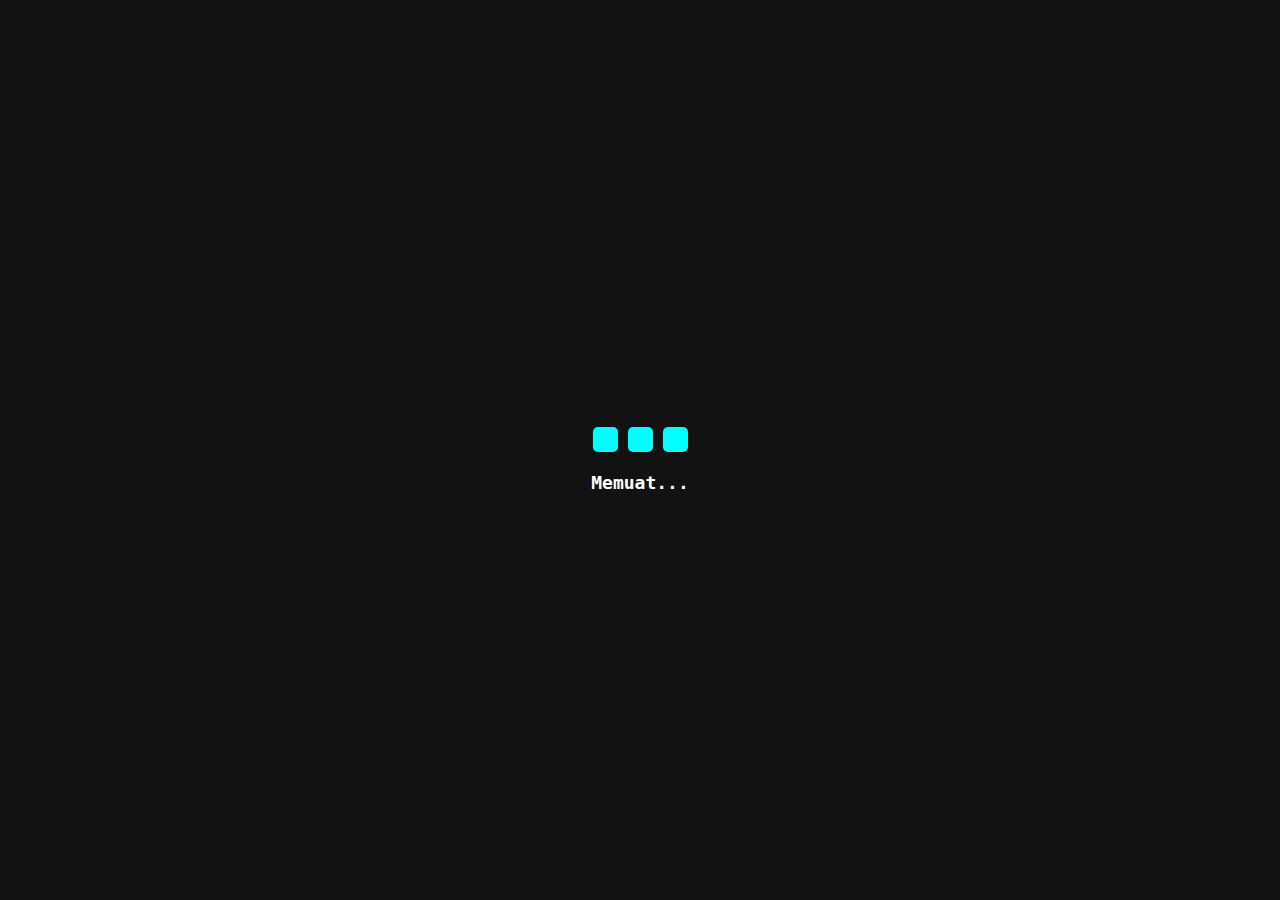
==== index.html @ a76166fc "update index.html" ====
<!DOCTYPE html>
<html lang="id">
<head>
    <meta charset="UTF-8">
    <meta name="viewport" content="width=device-width, initial-scale=1.0">
    <title>Loading...</title>
    <style>
        body {
            margin: 0;
            padding: 0;
            height: 100vh;
            display: flex;
            flex-direction: column;
            align-items: center;
            justify-content: center;
            background: #121212;
            color: #fff;
            font-family: monospace;
            text-align: center;
            overflow: hidden;
        }

        /* Loading Bar */
        .loading-bar {
            position: absolute;
            top: 0;
            width: 0;
            height: 5px;
            background: linear-gradient(90deg, #ff00ff, #00ffff, #ff0000);
            animation: loading 5s linear forwards;
        }

        @keyframes loading {
            0% { width: 0; }
            100% { width: 100%; }
        }

        /* Animasi Blok */
        .blocks {
            display: flex;
            gap: 10px; /* Lebih renggang */
            margin-top: 20px;
        }

        .block {
            width: 25px;
            height: 25px;
            background: #00ffff;
            border-radius: 5px; /* Agar lebih halus */
            animation: bounce 1s ease-in-out infinite alternate;
        }

        .block:nth-child(2) { animation-delay: 0.2s; }
        .block:nth-child(3) { animation-delay: 0.4s; }

        @keyframes bounce {
            0% { transform: translateY(0); }
            50% { transform: translateY(-15px); } /* Lebih tinggi tapi smooth */
            100% { transform: translateY(0); }
        }

        /* Teks Loading */
        .loading-text {
            margin-top: 20px;
            font-size: 18px;
            font-weight: bold;
            animation: colorChange 2s infinite;
        }

        @keyframes colorChange {
            0% { color: #ff0000; }
            33% { color: #00ff00; }
            66% { color: #0000ff; }
            100% { color: #ffffff; }
        }
    </style>
</head>
<body>

    <div class="loading-bar"></div>

    <div class="blocks">
        <div class="block"></div>
        <div class="block"></div>
        <div class="block"></div>
    </div>

    <div class="loading-text" id="loadingText">Memuat...</div>

    <script>
        const texts = [
            "Load Resource...",
            "Redirected...",
            "Mencari WiFi gratis...",
            "Ngopi dulu bentar...",
            "Lagi ngobrol sama server...",
            "Memuat... sumpah gak bohong!"
        ];

        let index = 0;
        function changeText() {
            document.getElementById("loadingText").textContent = texts[index];
            index = (index + 1) % texts.length;
        }

        // Ubah teks loading setiap 2 detik, tapi berhenti 1 detik sebelum redirect
        let interval = setInterval(changeText, 2000);
        
        // Redirect setelah 5 detik
        setTimeout(() => {
            clearInterval(interval); // Hentikan perubahan teks sebelum redirect
            window.location.href = "index2.html";
        }, 5000);
    </script>

</body>
</html>
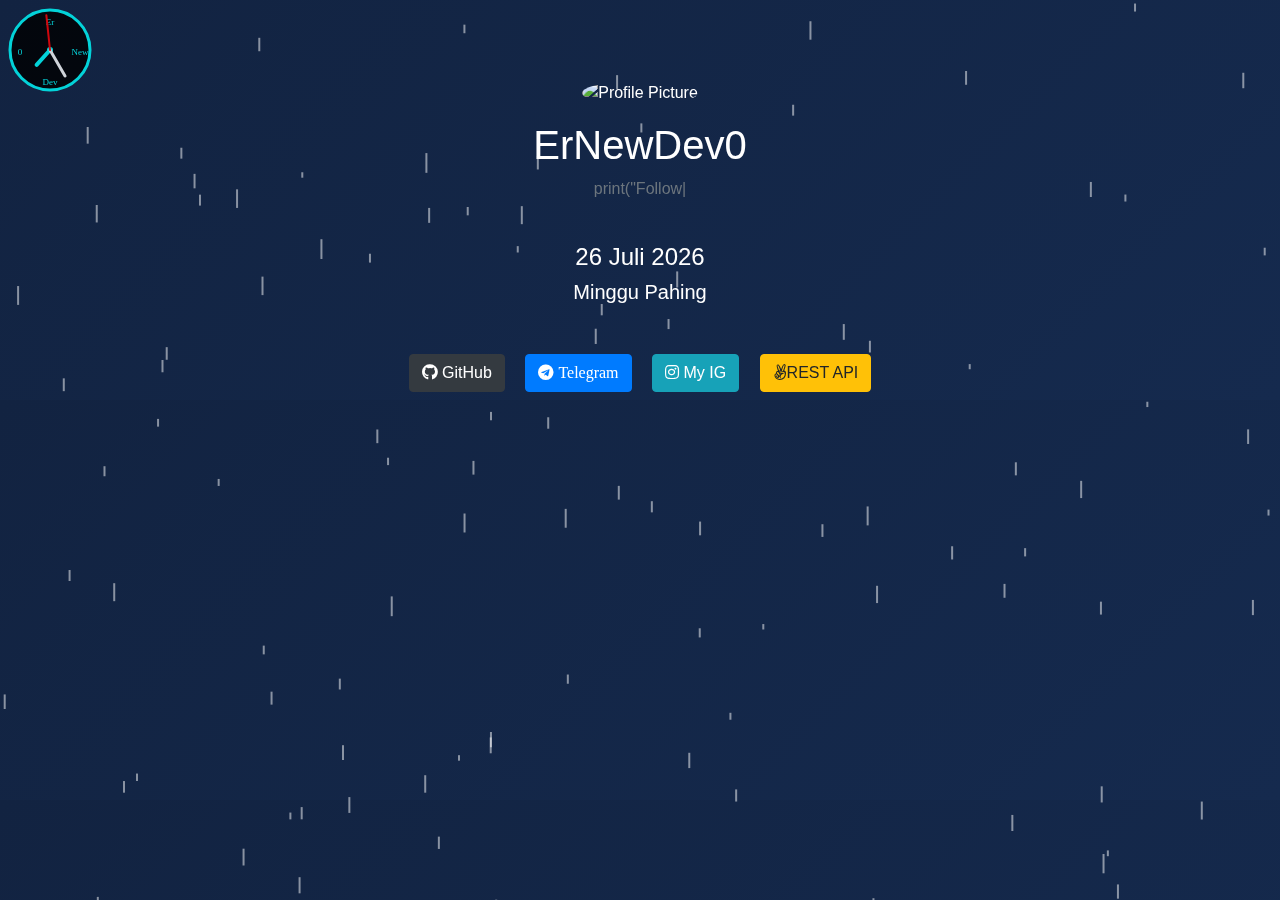
==== commit 84b227b0: "update index.html" ====
--- a/index.html
+++ b/index.html
@@ -1,117 +1,356 @@
 <!DOCTYPE html>
-<html lang="id">
+<html lang="en">
 <head>
     <meta charset="UTF-8">
+    <meta http-equiv="X-UA-Compatible" content="IE=edge">
     <meta name="viewport" content="width=device-width, initial-scale=1.0">
-    <title>Loading...</title>
-    <style>
-        body {
-            margin: 0;
-            padding: 0;
-            height: 100vh;
-            display: flex;
-            flex-direction: column;
-            align-items: center;
-            justify-content: center;
-            background: #121212;
-            color: #fff;
-            font-family: monospace;
-            text-align: center;
-            overflow: hidden;
-        }
-
-        /* Loading Bar */
-        .loading-bar {
-            position: absolute;
-            top: 0;
-            width: 0;
-            height: 5px;
-            background: linear-gradient(90deg, #ff00ff, #00ffff, #ff0000);
-            animation: loading 5s linear forwards;
-        }
-
-        @keyframes loading {
-            0% { width: 0; }
-            100% { width: 100%; }
-        }
-
-        /* Animasi Blok */
-        .blocks {
-            display: flex;
-            gap: 10px; /* Lebih renggang */
-            margin-top: 20px;
-        }
-
-        .block {
-            width: 25px;
-            height: 25px;
-            background: #00ffff;
-            border-radius: 5px; /* Agar lebih halus */
-            animation: bounce 1s ease-in-out infinite alternate;
-        }
-
-        .block:nth-child(2) { animation-delay: 0.2s; }
-        .block:nth-child(3) { animation-delay: 0.4s; }
-
-        @keyframes bounce {
-            0% { transform: translateY(0); }
-            50% { transform: translateY(-15px); } /* Lebih tinggi tapi smooth */
-            100% { transform: translateY(0); }
-        }
-
-        /* Teks Loading */
-        .loading-text {
-            margin-top: 20px;
-            font-size: 18px;
-            font-weight: bold;
-            animation: colorChange 2s infinite;
-        }
-
-        @keyframes colorChange {
-            0% { color: #ff0000; }
-            33% { color: #00ff00; }
-            66% { color: #0000ff; }
-            100% { color: #ffffff; }
-        }
-    </style>
+    <title>My Profile</title><link rel="icon" href="https://t101.pixhost.to/thumbs/504/554431201_photo_2025-01-12_00-48-03_7458824443150729324.jpg">
+<link rel="stylesheet" href="https://maxcdn.bootstrapcdn.com/bootstrap/4.0.0/css/bootstrap.min.css">
+<link rel="stylesheet" href="https://cdnjs.cloudflare.com/ajax/libs/font-awesome/5.15.2/css/all.min.css">
+<link rel="stylesheet" href="https://fonts.cdnfonts.com/css/pixel-operator">
+
+<style>
+    /* Efek fade saat load */
+    body {
+        background: linear-gradient(135deg, #122341, #152a4e);
+        color: white;
+        opacity: 0;
+        transition: opacity 1s ease-in-out;
+    }
+    body.loaded {
+        opacity: 1;
+    }
+
+    /* Container styling */
+    .container {
+        text-align: center;
+        margin-top: 80px;
+        padding: 0 15px;
+    }
+
+    /* Efek hujan */
+    canvas {
+        position: fixed;
+        top: 0;
+        left: 0;
+        width: 100%;
+        height: 100%;
+        pointer-events: none;
+    }
+
+    /* Tanggal & Weton */
+    .date-container {
+        font-family: Sans-Serif, Arial;
+        display: inline-block;
+        background: rgba(255,255,255,0);
+        padding: 10px 20px;
+        border-radius: 10px;
+        cursor: pointer;
+        transition: transform 0.3s;
+    }
+
+    .date-container.flipping {
+        transform: rotateY(180deg);
+    }
+
+    /* Jam Digital */
+    #clock-container {
+        position: fixed;
+        top: 10px;
+        right: 10px;
+        z-index: -1; /* Menempatkan di belakang elemen lain */
+    }
+
+    #clock {
+        width: 100px;
+        height: 100px;
+        opacity: 0.8; /* Agar tidak terlalu mencolok */
+    }
+
+    @media (max-width: 576px) {
+        #clock {
+            width: 100px;
+            height: 100px;
+        }
+    }
+
+    /* Tombol Sosial Media */
+    .btn {
+        margin: 8px;
+    }
+   .text-muted {
+
+ /* Warna background */
+        color: white; /* Warna teks */
+        
+        border-radius: 5px; /* Membuat sudut melengkung */
+    }
+    .lightning-flash {
+        position: fixed;
+        top: 0;
+        left: 0;
+        width: 100%;
+        height: 100vh;
+        background-color: white;
+        opacity: 0;
+        z-index: 9999;
+        transition: opacity 0.2s;
+    }
+</style>
+
 </head>
 <body>
-
-    <div class="loading-bar"></div>
-
-    <div class="blocks">
-        <div class="block"></div>
-        <div class="block"></div>
-        <div class="block"></div>
+    <canvas id="rainCanvas"></canvas><div class="container">
+    <img src="https://t101.pixhost.to/thumbs/504/554431201_photo_2025-01-12_00-48-03_7458824443150729324.jpg" class="rounded-circle" width="150" alt="Profile Picture">
+    <h1 class="mt-3">ErNewDev0</h1>
+    <p class="text-muted">print("Follow Me☺️☺️")</p>
+
+    <!-- Tanggal & Weton -->
+    <div class="date-container mt-3" onclick="flipDate()">
+        <h4 id="flip-date">01 Januari 2025</h4>
+        <h5 id="weton">Wage Pon</h5>
     </div>
 
-    <div class="loading-text" id="loadingText">Memuat...</div>
-
-    <script>
-        const texts = [
-            "Load Resource...",
-            "Redirected...",
-            "Mencari WiFi gratis...",
-            "Ngopi dulu bentar...",
-            "Lagi ngobrol sama server...",
-            "Memuat... sumpah gak bohong!"
-        ];
-
-        let index = 0;
-        function changeText() {
-            document.getElementById("loadingText").textContent = texts[index];
-            index = (index + 1) % texts.length;
-        }
-
-        // Ubah teks loading setiap 2 detik, tapi berhenti 1 detik sebelum redirect
-        let interval = setInterval(changeText, 2000);
-        
-        // Redirect setelah 5 detik
-        setTimeout(() => {
-            clearInterval(interval); // Hentikan perubahan teks sebelum redirect
-            window.location.href = "index2.html";
-        }, 5000);
-    </script>
+    <!-- Jam Digital -->
+    <div id="clock-container">
+        <canvas id="clock" width="100" height="100"></canvas>
+    </div>
+
+    <!-- Social Media Links -->
+    <div class="mt-4">
+        <a href="https://github.com/erbots" class="btn btn-dark"><i class="fab fa-github"></i> GitHub</a>
+        <a href="https://t.me/chakszzz" class="btn btn-primary"><i class="fab fa-telegram"> Telegram</i></a>
+        <a href="https://instagram.com/rikoyuan_" class="btn btn-info"><i class="fab fa-instagram"></i> My IG</a>
+        <a href="https://rest-er-api.vercel.app" class="btn btn-warning"><i class="fab fa-angellist"></i>REST API</a>
+    </div>
+</div>
+
+<script>
+    // Efek fade-in saat halaman load
+    document.addEventListener("DOMContentLoaded", function () {
+        document.body.classList.add("loaded");
+    });
+
+    // Update tanggal dan weton
+    const dateElement = document.getElementById("flip-date");
+    const wetonElement = document.getElementById("weton");
+
+    function updateDate() {
+        const date = new Date();
+        const day = date.getDate();
+        const monthNames = ["Januari", "Februari", "Maret", "April", "Mei", "Juni",
+                            "Juli", "Agustus", "September", "Oktober", "November", "Desember"];
+        const month = monthNames[date.getMonth()];
+        const year = date.getFullYear();
+
+        dateElement.innerText = `${day} ${month} ${year}`;
+
+        // Hitung weton
+        const pasaran = ["Legi", "Pahing", "Pon", "Wage", "Kliwon"];
+        const hariJawa = ["Minggu", "Senin", "Selasa", "Rabu", "Kamis", "Jumat", "Sabtu"];
+        const wetonIndex = (date.getDay() + day) % 5;
+        wetonElement.innerText = `${hariJawa[date.getDay()]} ${pasaran[wetonIndex]}`;
+    }
+
+    function flipDate() {
+        const dateBox = document.querySelector('.date-container');
+        dateBox.classList.add('flipping');
+        setTimeout(() => {
+            dateBox.classList.remove('flipping');
+        }, 400);
+    }
+
+    updateDate();
+
+    // Update jam setiap detik
+        function drawClock() {
+            const canvas = document.getElementById("clock");
+            const ctx = canvas.getContext("2d");
+            const now = new Date();
+
+            ctx.clearRect(0, 0, canvas.width, canvas.height);
+            
+            const centerX = canvas.width / 2;
+            const centerY = canvas.height / 2;
+            const radius = 40;
+
+            // 🎯 Gambar Lingkaran Jam
+            ctx.beginPath();
+            ctx.arc(centerX, centerY, radius, 0, 2 * Math.PI);
+            ctx.fillStyle = "#000";
+            ctx.fill();
+            ctx.lineWidth = 3;
+            ctx.strokeStyle = "#00FFFF";
+            ctx.stroke();
+            
+            // 🎯 Gambar Titik Tengah
+            ctx.beginPath();
+            ctx.arc(centerX, centerY, 3, 0, 2 * Math.PI);
+            ctx.fillStyle = "#00FFFF";
+            ctx.fill();
+
+            // 🎯 Ganti angka dengan teks "er new dev 0"
+            ctx.fillStyle = "#00FFFF";
+            ctx.font = "9px 'Press Start 2P'";
+            ctx.textAlign = "center";
+            ctx.fillText("Er", centerX, centerY - 25);
+            ctx.fillText("New", centerX + 30, centerY + 5);
+            ctx.fillText("Dev", centerX, centerY + 35);
+            ctx.fillText("0", centerX - 30, centerY + 5);
+
+            // 🎯 Gambar Jarum Jam
+            function drawHand(angle, length, color, lineWidth) {
+                ctx.beginPath();
+                ctx.moveTo(centerX, centerY);
+                ctx.lineTo(centerX + length * Math.cos(angle), centerY + length * Math.sin(angle));
+                ctx.strokeStyle = color;
+                ctx.lineWidth = lineWidth;
+                ctx.lineCap = "round";
+                ctx.stroke();
+            }
+
+            // 🎯 Konversi Waktu ke Sudut
+            const hours = now.getHours() % 12;
+            const minutes = now.getMinutes();
+            const seconds = now.getSeconds();
+
+            const hourAngle = ((hours + minutes / 60) * 30 - 90) * Math.PI / 180;
+            const minuteAngle = ((minutes + seconds / 60) * 6 - 90) * Math.PI / 180;
+            const secondAngle = (seconds * 6 - 90) * Math.PI / 180;
+
+            drawHand(hourAngle, 20, "#00FFFF", 4);
+            drawHand(minuteAngle, 30, "#FFFFFF", 3);
+            drawHand(secondAngle, 35, "#FF0000", 2);
+
+            requestAnimationFrame(drawClock);
+        }
+
+        drawClock(); 
+
+    // Efek hujan dengan Canvas
+    const canvas = document.getElementById("rainCanvas");
+    const ctx = canvas.getContext("2d");
+
+    canvas.width = window.innerWidth;
+    canvas.height = window.innerHeight;
+
+    let drops = [];
+
+    class Drop {
+        constructor() {
+            this.x = Math.random() * canvas.width;
+            this.y = Math.random() * canvas.height;
+            this.length = Math.random() * 15 + 5;
+            this.speed = Math.random() * 4 + 2;
+        }
+
+        fall() {
+            this.y += this.speed;
+            if (this.y > canvas.height) {
+                this.y = -this.length;
+                this.x = Math.random() * canvas.width;
+            }
+        }
+
+        draw() {
+            ctx.beginPath();
+            ctx.moveTo(this.x, this.y);
+            ctx.lineTo(this.x, this.y + this.length);
+            ctx.strokeStyle = "rgba(255, 255, 255, 0.5)";
+            ctx.lineWidth = 2;
+            ctx.stroke();
+        }
+    }
+
+    function createRain() {
+        for (let i = 0; i < 100; i++) {
+            drops.push(new Drop());
+        }
+    }
+
+    function animateRain() {
+        ctx.clearRect(0, 0, canvas.width, canvas.height);
+        for (let drop of drops) {
+            drop.fall();
+            drop.draw();
+        }
+        requestAnimationFrame(animateRain);
+    }
+
+    createRain();
+    animateRain();
+
+    window.addEventListener("resize", () => {
+        canvas.width = window.innerWidth;
+        canvas.height = window.innerHeight;
+        drops = [];
+        createRain();
+    });
+    const textElement = document.querySelector(".text-muted");
+    const text = 'print("Follow Me☺️☺️")';
+    let index = 0;
+    let cursorVisible = true;
+    
+    function typeText() {
+        if (index < text.length) {
+            textElement.innerHTML = text.slice(0, index) + '<span class="cursor">|</span>';
+            index++;
+            setTimeout(typeText, 50); // Kecepatan mengetik
+        } else {
+            blinkCursor(); // Memulai efek berkedip setelah selesai mengetik
+        }
+    }
+    
+    function blinkCursor() {
+        setInterval(() => {
+            cursorVisible = !cursorVisible;
+            textElement.innerHTML = text + (cursorVisible ? '<span class="cursor">|</span>' : '');
+        }, 500); // Efek berkedip tiap 500ms
+    }
+    
+    typeText();
+    
+    function lightningEffect() {
+        let flash = document.createElement("div");
+        flash.classList.add("lightning-flash");
+        document.body.appendChild(flash);
+    
+        // Flash pertama (kilatan cepat)
+        setTimeout(() => {
+            flash.style.opacity = 1;
+        }, Math.random() * 500); // Petir muncul secara acak
+    
+        setTimeout(() => {
+            flash.style.opacity = 0;
+        }, 100 + Math.random() * 200); // Kilatan cepat menghilang
+    
+        // Flash kedua (lebih redup)
+        setTimeout(() => {
+            flash.style.opacity = 0.7;
+        }, 300 + Math.random() * 500);
+    
+        setTimeout(() => {
+            flash.style.opacity = 0;
+            document.body.removeChild(flash); // Hapus elemen setelah efek selesai
+        }, 600 + Math.random() * 500);
+    }
+    
+    // Jalankan efek petir setiap 5-15 detik, dan kadang-kadang 2 kali cepat
+    setInterval(() => {
+        lightningEffect();
+        playThunderSound();
+    
+        // Tambahkan efek kedua dengan waktu acak yang cepat
+        if (Math.random() < 0.3) { // 30% kemungkinan untuk flash kedua yang cepat
+            setTimeout(() => {
+                lightningEffect();
+                playThunderSound();
+            }, Math.random() * 500); // Menambahkan delay cepat
+        }
+    
+    }, Math.random() * 10000 + 5000);
+    
+</script>
 
 </body>
-</html>+</html> 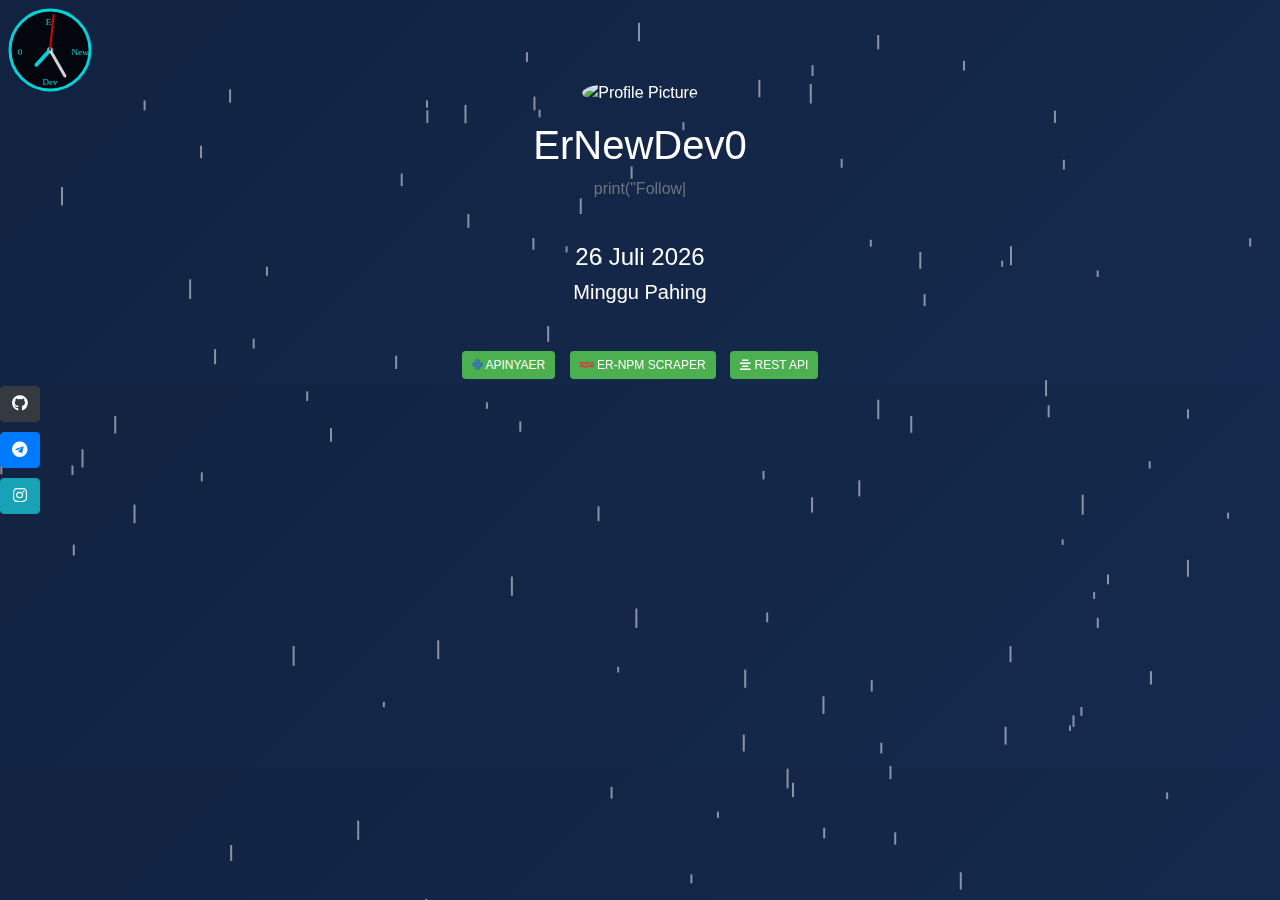
==== commit 444a0ae2: "update index.html" ====
--- a/index.html
+++ b/index.html
@@ -4,165 +4,240 @@
     <meta charset="UTF-8">
     <meta http-equiv="X-UA-Compatible" content="IE=edge">
     <meta name="viewport" content="width=device-width, initial-scale=1.0">
-    <title>My Profile</title><link rel="icon" href="https://t101.pixhost.to/thumbs/504/554431201_photo_2025-01-12_00-48-03_7458824443150729324.jpg">
-<link rel="stylesheet" href="https://maxcdn.bootstrapcdn.com/bootstrap/4.0.0/css/bootstrap.min.css">
-<link rel="stylesheet" href="https://cdnjs.cloudflare.com/ajax/libs/font-awesome/5.15.2/css/all.min.css">
-<link rel="stylesheet" href="https://fonts.cdnfonts.com/css/pixel-operator">
-
-<style>
-    /* Efek fade saat load */
-    body {
-        background: linear-gradient(135deg, #122341, #152a4e);
-        color: white;
-        opacity: 0;
-        transition: opacity 1s ease-in-out;
-    }
-    body.loaded {
-        opacity: 1;
-    }
-
-    /* Container styling */
-    .container {
-        text-align: center;
-        margin-top: 80px;
-        padding: 0 15px;
-    }
-
-    /* Efek hujan */
-    canvas {
-        position: fixed;
-        top: 0;
-        left: 0;
-        width: 100%;
-        height: 100%;
-        pointer-events: none;
-    }
-
-    /* Tanggal & Weton */
-    .date-container {
-        font-family: Sans-Serif, Arial;
-        display: inline-block;
-        background: rgba(255,255,255,0);
-        padding: 10px 20px;
-        border-radius: 10px;
-        cursor: pointer;
-        transition: transform 0.3s;
-    }
-
-    .date-container.flipping {
-        transform: rotateY(180deg);
-    }
-
-    /* Jam Digital */
-    #clock-container {
-        position: fixed;
-        top: 10px;
-        right: 10px;
-        z-index: -1; /* Menempatkan di belakang elemen lain */
-    }
-
-    #clock {
-        width: 100px;
-        height: 100px;
-        opacity: 0.8; /* Agar tidak terlalu mencolok */
-    }
-
-    @media (max-width: 576px) {
+    <title>My Profile</title>
+    <link rel="icon" href="https://t101.pixhost.to/thumbs/504/554431201_photo_2025-01-12_00-48-03_7458824443150729324.jpg">
+    <link rel="stylesheet" href="https://maxcdn.bootstrapcdn.com/bootstrap/4.0.0/css/bootstrap.min.css">
+    <link rel="stylesheet" href="https://cdnjs.cloudflare.com/ajax/libs/font-awesome/5.15.2/css/all.min.css">
+    <link rel="stylesheet" href="https://fonts.cdnfonts.com/css/pixel-operator">
+
+    <style>
+        /* Efek fade saat load */
+        body {
+            background: linear-gradient(135deg, #122341, #152a4e);
+            color: white;
+            opacity: 0;
+            transition: opacity 1s ease-in-out;
+        }
+        body.loaded {
+            opacity: 1;
+        }
+
+        /* Container styling */
+        .container {
+            text-align: center;
+            margin-top: 80px;
+            padding: 0 15px;
+        }
+
+        /* Efek hujan */
+        canvas {
+            position: fixed;
+            top: 0;
+            left: 0;
+            width: 100%;
+            height: 100%;
+            pointer-events: none;
+        }
+
+        /* Tanggal & Weton */
+        .date-container {
+            font-family: Sans-Serif, Arial;
+            display: inline-block;
+            background: rgba(255,255,255,0);
+            padding: 10px 20px;
+            border-radius: 10px;
+            cursor: pointer;
+            transition: transform 0.3s;
+        }
+
+        .date-container.flipping {
+            transform: rotateY(180deg);
+        }
+
+        /* Jam Digital */
+        #clock-container {
+            position: fixed;
+            top: 10px;
+            right: 10px;
+            z-index: -1; /* Menempatkan di belakang elemen lain */
+        }
+
         #clock {
             width: 100px;
             height: 100px;
-        }
-    }
-
-    /* Tombol Sosial Media */
-    .btn {
-        margin: 8px;
-    }
-   .text-muted {
-
- /* Warna background */
-        color: white; /* Warna teks */
-        
-        border-radius: 5px; /* Membuat sudut melengkung */
-    }
-    .lightning-flash {
-        position: fixed;
-        top: 0;
-        left: 0;
-        width: 100%;
-        height: 100vh;
-        background-color: white;
-        opacity: 0;
-        z-index: 9999;
-        transition: opacity 0.2s;
-    }
-</style>
-
+            opacity: 0.8; /* Agar tidak terlalu mencolok */
+        }
+
+        @media (max-width: 576px) {
+            #clock {
+                width: 100px;
+                height: 100px;
+            }
+        }
+
+        /* Tombol Sosial Media */
+        .social-media {
+            position: fixed;
+            left: 0;
+            top: 50%;
+            transform: translateY(-50%);
+            z-index: 999;
+        }
+        .social-media a {
+            display: block;
+            margin: 10px 0;
+            padding: 5px; /* Ukuran tombol lebih kecil */
+            width: 40px; /* Ukuran tombol lebih kecil */
+            text-align: center;
+            transition: all 0.5s ease;
+            color: white;
+        }
+        .social-media a:hover {
+            width: 120px; /* Ukuran tombol saat hover */
+            background-color: rgba(0, 0, 0, 0.6);
+            border-radius: 0 20px 20px 0;
+        }
+        .text-muted {
+            color: white; /* Warna teks */
+            border-radius: 5px; /* Membuat sudut melengkung */
+        }
+        .lightning-flash {
+            position: fixed;
+            top: 0;
+            left: 0;
+            width: 100%;
+            height: 100vh;
+            background-color: rgba(255, 255, 255, 0.9);
+            opacity: 0;
+            z-index: 9999;
+            transition: opacity 0.2s;
+        }
+
+        /* Spinner styling */
+        .spinner {
+            display: none;
+            width: 24px;
+            height: 24px;
+            border: 4px solid rgba(255, 255, 255, 0.3);
+            border-top: 4px solid white;
+            border-radius: 50%;
+            animation: spin 1s linear infinite;
+            margin-left: 10px;
+        }
+
+        @keyframes spin {
+            0% { transform: rotate(0deg); }
+            100% { transform: rotate(360deg); }
+        }
+
+        /* Tombol dengan animasi */
+        .btn-animated {
+            background-color: #4CAF50; /* Warna hijau */
+            color: white;
+            border: none;
+            transition: transform 0.2s, box-shadow 0.2s;
+            margin: 5px;
+            font-size: 12px;
+            padding: 5px 10px;
+            display: inline-block;
+            position: relative;
+        }
+        .btn-animated:hover {
+            transform: translateY(-3px);
+            box-shadow: 0px 6px 15px rgba(0, 0, 0, 0.2);
+        }
+        .btn-animated:active {
+            transform: translateY(1px);
+            box-shadow: 0px 3px 10px rgba(0, 0, 0, 0.2);
+        }
+
+        /* Responsif untuk tombol-tombol */
+        @media (max-width: 576px) {
+            .btn-animated {
+                width: 45%;
+                margin: 5px;
+            }
+        }
+    </style>
 </head>
 <body>
-    <canvas id="rainCanvas"></canvas><div class="container">
-    <img src="https://t101.pixhost.to/thumbs/504/554431201_photo_2025-01-12_00-48-03_7458824443150729324.jpg" class="rounded-circle" width="150" alt="Profile Picture">
-    <h1 class="mt-3">ErNewDev0</h1>
-    <p class="text-muted">print("Follow Me☺️☺️")</p>
-
-    <!-- Tanggal & Weton -->
-    <div class="date-container mt-3" onclick="flipDate()">
-        <h4 id="flip-date">01 Januari 2025</h4>
-        <h5 id="weton">Wage Pon</h5>
+    <canvas id="rainCanvas"></canvas>
+    <div class="social-media">
+        <a href="javascript:void(0)" class="btn btn-dark" onclick="handleClick(this, 'https://github.com/erbots')"><i class="fab fa-github"></i><div class="spinner"></div></a>
+        <a href="javascript:void(0)" class="btn btn-primary" onclick="handleClick(this, 'https://t.me/chakszzz')"><i class="fab fa-telegram"></i><div class="spinner"></div></a>
+        <a href="javascript:void(0)" class="btn btn-info" onclick="handleClick(this, 'https://instagram.com/rikoyuan_')"><i class="fab fa-instagram"></i><div class="spinner"></div></a>
     </div>
-
-    <!-- Jam Digital -->
-    <div id="clock-container">
-        <canvas id="clock" width="100" height="100"></canvas>
+    <div class="container">
+        <img src="https://t101.pixhost.to/thumbs/504/554431201_photo_2025-01-12_00-48-03_7458824443150729324.jpg" class="rounded-circle" width="150" alt="Profile Picture" loading="lazy">
+        <h1 class="mt-3">ErNewDev0</h1>
+        <p class="text-muted">print("Follow Me☺️☺️")</p>
+
+        <!-- Tanggal & Weton -->
+        <div class="date-container mt-3" onclick="flipDate()">
+            <h4 id="flip-date">01 Januari 2025</h4>
+            <h5 id="weton">Wage Pon</h5>
+        </div>
+
+        <!-- Jam Digital -->
+        <div id="clock-container">
+            <canvas id="clock" width="100" height="100"></canvas>
+        </div>
+
+        <!-- REST API Button -->
+        <div class="mt-4">
+            <a href="javascript:void(0)" class="btn btn-animated" onclick="handleClick(this, 'https://pypi.org/project/ApiNyaEr')"><i class="fab fa-python" style="color: #3776AB;"></i> APINYAER<div class="spinner"></div></a>
+            <a href="javascript:void(0)" class="btn btn-animated" onclick="handleClick(this, 'https://www.npmjs.com/package/@er-npm/scraper')"><i class="fab fa-npm" style="color: #CB3837;"></i> ER-NPM SCRAPER<div class="spinner"></div></a>
+            <a href="javascript:void(0)" class="btn btn-animated" onclick="handleClick(this, 'https://rest-er-api.vercel.app')"><i class="fas fa-align-center"></i> REST API<div class="spinner"></div></a>
+        </div>
     </div>
 
-    <!-- Social Media Links -->
-    <div class="mt-4">
-        <a href="https://github.com/erbots" class="btn btn-dark"><i class="fab fa-github"></i> GitHub</a>
-        <a href="https://t.me/chakszzz" class="btn btn-primary"><i class="fab fa-telegram"> Telegram</i></a>
-        <a href="https://instagram.com/rikoyuan_" class="btn btn-info"><i class="fab fa-instagram"></i> My IG</a>
-        <a href="https://rest-er-api.vercel.app" class="btn btn-warning"><i class="fab fa-angellist"></i>REST API</a>
-    </div>
-</div>
-
-<script>
-    // Efek fade-in saat halaman load
-    document.addEventListener("DOMContentLoaded", function () {
-        document.body.classList.add("loaded");
-    });
-
-    // Update tanggal dan weton
-    const dateElement = document.getElementById("flip-date");
-    const wetonElement = document.getElementById("weton");
-
-    function updateDate() {
-        const date = new Date();
-        const day = date.getDate();
-        const monthNames = ["Januari", "Februari", "Maret", "April", "Mei", "Juni",
-                            "Juli", "Agustus", "September", "Oktober", "November", "Desember"];
-        const month = monthNames[date.getMonth()];
-        const year = date.getFullYear();
-
-        dateElement.innerText = `${day} ${month} ${year}`;
-
-        // Hitung weton
-        const pasaran = ["Legi", "Pahing", "Pon", "Wage", "Kliwon"];
-        const hariJawa = ["Minggu", "Senin", "Selasa", "Rabu", "Kamis", "Jumat", "Sabtu"];
-        const wetonIndex = (date.getDay() + day) % 5;
-        wetonElement.innerText = `${hariJawa[date.getDay()]} ${pasaran[wetonIndex]}`;
-    }
-
-    function flipDate() {
-        const dateBox = document.querySelector('.date-container');
-        dateBox.classList.add('flipping');
-        setTimeout(() => {
-            dateBox.classList.remove('flipping');
-        }, 400);
-    }
-
-    updateDate();
-
-    // Update jam setiap detik
+    <script>
+        // Efek fade-in saat halaman load
+        document.addEventListener("DOMContentLoaded", function () {
+            document.body.classList.add("loaded");
+        });
+
+        // Function to handle button click with loading spinner
+        function handleClick(button, url) {
+            const spinner = button.querySelector('.spinner');
+            spinner.style.display = 'inline-block';
+            setTimeout(() => {
+                window.location.href = url;
+            }, 1000); // Simulate loading time
+        }
+
+        // Update tanggal dan weton
+        const dateElement = document.getElementById("flip-date");
+        const wetonElement = document.getElementById("weton");
+
+        function updateDate() {
+            const date = new Date();
+            const day = date.getDate();
+            const monthNames = ["Januari", "Februari", "Maret", "April", "Mei", "Juni",
+                                "Juli", "Agustus", "September", "Oktober", "November", "Desember"];
+            const month = monthNames[date.getMonth()];
+            const year = date.getFullYear();
+
+            dateElement.innerText = `${day} ${month} ${year}`;
+
+            // Hitung weton
+            const pasaran = ["Legi", "Pahing", "Pon", "Wage", "Kliwon"];
+            const hariJawa = ["Minggu", "Senin", "Selasa", "Rabu", "Kamis", "Jumat", "Sabtu"];
+            const wetonIndex = (date.getDay() + day) % 5;
+            wetonElement.innerText = `${hariJawa[date.getDay()]} ${pasaran[wetonIndex]}`;
+        }
+
+        function flipDate() {
+            const dateBox = document.querySelector('.date-container');
+            dateBox.classList.add('flipping');
+            setTimeout(() => {
+                dateBox.classList.remove('flipping');
+            }, 400);
+        }
+
+        updateDate();
+
+        // Update jam setiap detik
         function drawClock() {
             const canvas = document.getElementById("clock");
             const ctx = canvas.getContext("2d");
@@ -227,130 +302,130 @@
 
         drawClock(); 
 
-    // Efek hujan dengan Canvas
-    const canvas = document.getElementById("rainCanvas");
-    const ctx = canvas.getContext("2d");
-
-    canvas.width = window.innerWidth;
-    canvas.height = window.innerHeight;
-
-    let drops = [];
-
-    class Drop {
-        constructor() {
-            this.x = Math.random() * canvas.width;
-            this.y = Math.random() * canvas.height;
-            this.length = Math.random() * 15 + 5;
-            this.speed = Math.random() * 4 + 2;
-        }
-
-        fall() {
-            this.y += this.speed;
-            if (this.y > canvas.height) {
-                this.y = -this.length;
-                this.x = Math.random() * canvas.width;
-            }
-        }
-
-        draw() {
-            ctx.beginPath();
-            ctx.moveTo(this.x, this.y);
-            ctx.lineTo(this.x, this.y + this.length);
-            ctx.strokeStyle = "rgba(255, 255, 255, 0.5)";
-            ctx.lineWidth = 2;
-            ctx.stroke();
-        }
-    }
-
-    function createRain() {
-        for (let i = 0; i < 100; i++) {
-            drops.push(new Drop());
-        }
-    }
-
-    function animateRain() {
-        ctx.clearRect(0, 0, canvas.width, canvas.height);
-        for (let drop of drops) {
-            drop.fall();
-            drop.draw();
-        }
-        requestAnimationFrame(animateRain);
-    }
-
-    createRain();
-    animateRain();
-
-    window.addEventListener("resize", () => {
+        // Efek hujan dengan Canvas
+        const canvas = document.getElementById("rainCanvas");
+        const ctx = canvas.getContext("2d");
+
         canvas.width = window.innerWidth;
         canvas.height = window.innerHeight;
-        drops = [];
+
+        let drops = [];
+
+        class Drop {
+            constructor() {
+                this.x = Math.random() * canvas.width;
+                this.y = Math.random() * canvas.height;
+                this.length = Math.random() * 15 + 5;
+                this.speed = Math.random() * 4 + 2;
+            }
+
+            fall() {
+                this.y += this.speed;
+                if (this.y > canvas.height) {
+                    this.y = -this.length;
+                    this.x = Math.random() * canvas.width;
+                }
+            }
+
+            draw() {
+                ctx.beginPath();
+                ctx.moveTo(this.x, this.y);
+                ctx.lineTo(this.x, this.y + this.length);
+                ctx.strokeStyle = "rgba(255, 255, 255, 0.5)";
+                ctx.lineWidth = 2;
+                ctx.stroke();
+            }
+        }
+
+        function createRain() {
+            for (let i = 0; i < 100; i++) {
+                drops.push(new Drop());
+            }
+        }
+
+        function animateRain() {
+            ctx.clearRect(0, 0, canvas.width, canvas.height);
+            for (let drop of drops) {
+                drop.fall();
+                drop.draw();
+            }
+            requestAnimationFrame(animateRain);
+        }
+
         createRain();
-    });
-    const textElement = document.querySelector(".text-muted");
-    const text = 'print("Follow Me☺️☺️")';
-    let index = 0;
-    let cursorVisible = true;
-    
-    function typeText() {
-        if (index < text.length) {
-            textElement.innerHTML = text.slice(0, index) + '<span class="cursor">|</span>';
-            index++;
-            setTimeout(typeText, 50); // Kecepatan mengetik
-        } else {
-            blinkCursor(); // Memulai efek berkedip setelah selesai mengetik
-        }
-    }
-    
-    function blinkCursor() {
+        animateRain();
+
+        window.addEventListener("resize", () => {
+            canvas.width = window.innerWidth;
+            canvas.height = window.innerHeight;
+            drops = [];
+            createRain();
+        });
+
+        const textElement = document.querySelector(".text-muted");
+        const text = 'print("Follow Me☺️☺️")';
+        let index = 0;
+        let cursorVisible = true;
+        
+        function typeText() {
+            if (index < text.length) {
+                textElement.innerHTML = text.slice(0, index) + '<span class="cursor">|</span>';
+                index++;
+                setTimeout(typeText, 50); // Kecepatan mengetik
+            } else {
+                blinkCursor(); // Memulai efek berkedip setelah selesai mengetik
+            }
+        }
+        
+        function blinkCursor() {
+            setInterval(() => {
+                cursorVisible = !cursorVisible;
+                textElement.innerHTML = text + (cursorVisible ? '<span class="cursor">|</span>' : '');
+            }, 500); // Efek berkedip tiap 500ms
+        }
+        
+        typeText();
+        
+        function lightningEffect() {
+            let flash = document.createElement("div");
+            flash.classList.add("lightning-flash");
+            document.body.appendChild(flash);
+        
+            // Flash pertama (kilatan cepat)
+            setTimeout(() => {
+                flash.style.opacity = 1;
+            }, Math.random() * 500); // Petir muncul secara acak
+        
+            setTimeout(() => {
+                flash.style.opacity = 0;
+            }, 100 + Math.random() * 200); // Kilatan cepat menghilang
+        
+            // Flash kedua (lebih redup)
+            setTimeout(() => {
+                flash.style.opacity = 0.7;
+            }, 300 + Math.random() * 500);
+        
+            setTimeout(() => {
+                flash.style.opacity = 0;
+                document.body.removeChild(flash); // Hapus elemen setelah efek selesai
+            }, 600 + Math.random() * 500);
+        }
+        
+        // Jalankan efek petir setiap 5-15 detik, dan kadang-kadang 2 kali cepat
         setInterval(() => {
-            cursorVisible = !cursorVisible;
-            textElement.innerHTML = text + (cursorVisible ? '<span class="cursor">|</span>' : '');
-        }, 500); // Efek berkedip tiap 500ms
-    }
-    
-    typeText();
-    
-    function lightningEffect() {
-        let flash = document.createElement("div");
-        flash.classList.add("lightning-flash");
-        document.body.appendChild(flash);
-    
-        // Flash pertama (kilatan cepat)
-        setTimeout(() => {
-            flash.style.opacity = 1;
-        }, Math.random() * 500); // Petir muncul secara acak
-    
-        setTimeout(() => {
-            flash.style.opacity = 0;
-        }, 100 + Math.random() * 200); // Kilatan cepat menghilang
-    
-        // Flash kedua (lebih redup)
-        setTimeout(() => {
-            flash.style.opacity = 0.7;
-        }, 300 + Math.random() * 500);
-    
-        setTimeout(() => {
-            flash.style.opacity = 0;
-            document.body.removeChild(flash); // Hapus elemen setelah efek selesai
-        }, 600 + Math.random() * 500);
-    }
-    
-    // Jalankan efek petir setiap 5-15 detik, dan kadang-kadang 2 kali cepat
-    setInterval(() => {
-        lightningEffect();
-        playThunderSound();
-    
-        // Tambahkan efek kedua dengan waktu acak yang cepat
-        if (Math.random() < 0.3) { // 30% kemungkinan untuk flash kedua yang cepat
-            setTimeout(() => {
-                lightningEffect();
-                playThunderSound();
-            }, Math.random() * 500); // Menambahkan delay cepat
-        }
-    
-    }, Math.random() * 10000 + 5000);
-    
-</script>
+            lightningEffect();
+            playThunderSound();
+        
+            // Tambahkan efek kedua dengan waktu acak yang cepat
+            if (Math.random() < 0.3) { // 30% kemungkinan untuk flash kedua yang cepat
+                setTimeout(() => {
+                    lightningEffect();
+                    playThunderSound();
+                }, Math.random() * 500); // Menambahkan delay cepat
+            }
+        
+        }, Math.random() * 10000 + 5000);
+    </script>
 
 </body>
-</html> +</html>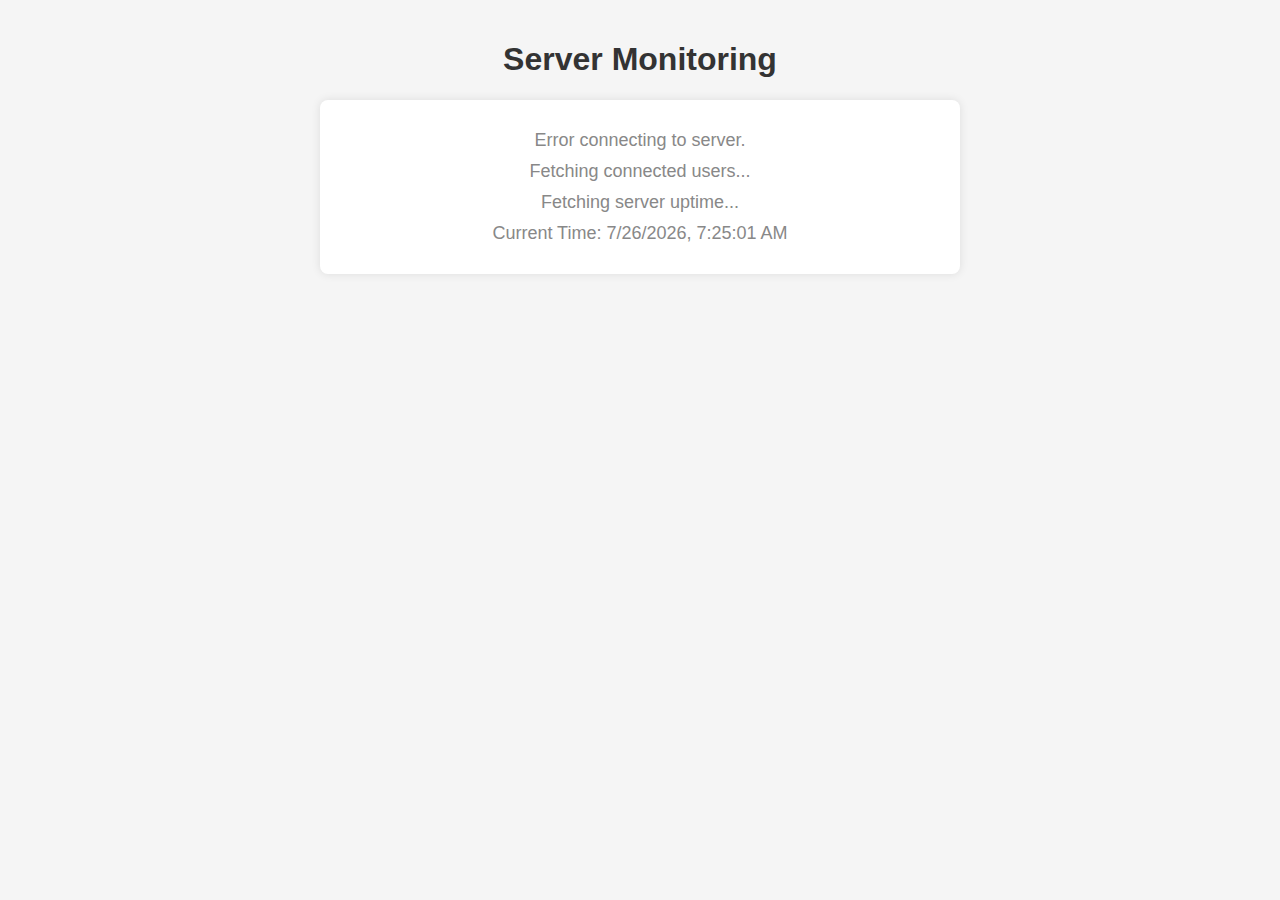
==== commit dd211901: "update index.html" ====
--- a/index.html
+++ b/index.html
@@ -1,431 +1,72 @@
 <!DOCTYPE html>
 <html lang="en">
 <head>
-    <meta charset="UTF-8">
-    <meta http-equiv="X-UA-Compatible" content="IE=edge">
-    <meta name="viewport" content="width=device-width, initial-scale=1.0">
-    <title>My Profile</title>
-    <link rel="icon" href="https://t101.pixhost.to/thumbs/504/554431201_photo_2025-01-12_00-48-03_7458824443150729324.jpg">
-    <link rel="stylesheet" href="https://maxcdn.bootstrapcdn.com/bootstrap/4.0.0/css/bootstrap.min.css">
-    <link rel="stylesheet" href="https://cdnjs.cloudflare.com/ajax/libs/font-awesome/5.15.2/css/all.min.css">
-    <link rel="stylesheet" href="https://fonts.cdnfonts.com/css/pixel-operator">
-
-    <style>
-        /* Efek fade saat load */
-        body {
-            background: linear-gradient(135deg, #122341, #152a4e);
-            color: white;
-            opacity: 0;
-            transition: opacity 1s ease-in-out;
-        }
-        body.loaded {
-            opacity: 1;
-        }
-
-        /* Container styling */
-        .container {
-            text-align: center;
-            margin-top: 80px;
-            padding: 0 15px;
-        }
-
-        /* Efek hujan */
-        canvas {
-            position: fixed;
-            top: 0;
-            left: 0;
-            width: 100%;
-            height: 100%;
-            pointer-events: none;
-        }
-
-        /* Tanggal & Weton */
-        .date-container {
-            font-family: Sans-Serif, Arial;
-            display: inline-block;
-            background: rgba(255,255,255,0);
-            padding: 10px 20px;
-            border-radius: 10px;
-            cursor: pointer;
-            transition: transform 0.3s;
-        }
-
-        .date-container.flipping {
-            transform: rotateY(180deg);
-        }
-
-        /* Jam Digital */
-        #clock-container {
-            position: fixed;
-            top: 10px;
-            right: 10px;
-            z-index: -1; /* Menempatkan di belakang elemen lain */
-        }
-
-        #clock {
-            width: 100px;
-            height: 100px;
-            opacity: 0.8; /* Agar tidak terlalu mencolok */
-        }
-
-        @media (max-width: 576px) {
-            #clock {
-                width: 100px;
-                height: 100px;
-            }
-        }
-
-        /* Tombol Sosial Media */
-        .social-media {
-            position: fixed;
-            left: 0;
-            top: 50%;
-            transform: translateY(-50%);
-            z-index: 999;
-        }
-        .social-media a {
-            display: block;
-            margin: 10px 0;
-            padding: 5px; /* Ukuran tombol lebih kecil */
-            width: 40px; /* Ukuran tombol lebih kecil */
-            text-align: center;
-            transition: all 0.5s ease;
-            color: white;
-        }
-        .social-media a:hover {
-            width: 120px; /* Ukuran tombol saat hover */
-            background-color: rgba(0, 0, 0, 0.6);
-            border-radius: 0 20px 20px 0;
-        }
-        .text-muted {
-            color: white; /* Warna teks */
-            border-radius: 5px; /* Membuat sudut melengkung */
-        }
-        .lightning-flash {
-            position: fixed;
-            top: 0;
-            left: 0;
-            width: 100%;
-            height: 100vh;
-            background-color: rgba(255, 255, 255, 0.9);
-            opacity: 0;
-            z-index: 9999;
-            transition: opacity 0.2s;
-        }
-
-        /* Spinner styling */
-        .spinner {
-            display: none;
-            width: 24px;
-            height: 24px;
-            border: 4px solid rgba(255, 255, 255, 0.3);
-            border-top: 4px solid white;
-            border-radius: 50%;
-            animation: spin 1s linear infinite;
-            margin-left: 10px;
-        }
-
-        @keyframes spin {
-            0% { transform: rotate(0deg); }
-            100% { transform: rotate(360deg); }
-        }
-
-        /* Tombol dengan animasi */
-        .btn-animated {
-            background-color: #4CAF50; /* Warna hijau */
-            color: white;
-            border: none;
-            transition: transform 0.2s, box-shadow 0.2s;
-            margin: 5px;
-            font-size: 12px;
-            padding: 5px 10px;
-            display: inline-block;
-            position: relative;
-        }
-        .btn-animated:hover {
-            transform: translateY(-3px);
-            box-shadow: 0px 6px 15px rgba(0, 0, 0, 0.2);
-        }
-        .btn-animated:active {
-            transform: translateY(1px);
-            box-shadow: 0px 3px 10px rgba(0, 0, 0, 0.2);
-        }
-
-        /* Responsif untuk tombol-tombol */
-        @media (max-width: 576px) {
-            .btn-animated {
-                width: 45%;
-                margin: 5px;
-            }
-        }
-    </style>
+  <meta charset="UTF-8">
+  <meta name="viewport" content="width=device-width, initial-scale=1.0">
+  <title>Monitoring Page</title>
+  <style>
+    body {
+      font-family: Arial, sans-serif;
+      text-align: center;
+      background-color: #f5f5f5;
+      margin: 0;
+      padding: 20px;
+    }
+    h1 {
+      color: #333;
+    }
+    .stats-container {
+      background-color: #fff;
+      padding: 20px;
+      border-radius: 8px;
+      box-shadow: 0 0 10px rgba(0, 0, 0, 0.1);
+      margin: 20px auto;
+      width: 80%;
+      max-width: 600px;
+    }
+    .stat {
+      margin: 10px 0;
+      font-size: 18px;
+    }
+    .loading {
+      color: #888;
+    }
+    .error {
+      color: red;
+    }
+  </style>
 </head>
 <body>
-    <canvas id="rainCanvas"></canvas>
-    <div class="social-media">
-        <a href="javascript:void(0)" class="btn btn-dark" onclick="handleClick(this, 'https://github.com/erbots')"><i class="fab fa-github"></i><div class="spinner"></div></a>
-        <a href="javascript:void(0)" class="btn btn-primary" onclick="handleClick(this, 'https://t.me/chakszzz')"><i class="fab fa-telegram"></i><div class="spinner"></div></a>
-        <a href="javascript:void(0)" class="btn btn-info" onclick="handleClick(this, 'https://instagram.com/rikoyuan_')"><i class="fab fa-instagram"></i><div class="spinner"></div></a>
-    </div>
-    <div class="container">
-        <img src="https://t101.pixhost.to/thumbs/504/554431201_photo_2025-01-12_00-48-03_7458824443150729324.jpg" class="rounded-circle" width="150" alt="Profile Picture" loading="lazy">
-        <h1 class="mt-3">ErNewDev0</h1>
-        <p class="text-muted">print("Follow Me☺️☺️")</p>
 
-        <!-- Tanggal & Weton -->
-        <div class="date-container mt-3" onclick="flipDate()">
-            <h4 id="flip-date">01 Januari 2025</h4>
-            <h5 id="weton">Wage Pon</h5>
-        </div>
+  <h1>Server Monitoring</h1>
+  <div class="stats-container">
+    <div id="status" class="stat loading">Loading server status...</div>
+    <div id="connected-users" class="stat loading">Fetching connected users...</div>
+    <div id="uptime" class="stat loading">Fetching server uptime...</div>
+    <div id="time" class="stat loading">Loading current time...</div>
+  </div>
 
-        <!-- Jam Digital -->
-        <div id="clock-container">
-            <canvas id="clock" width="100" height="100"></canvas>
-        </div>
+  <script>
+    const eventSource = new EventSource('/events');
 
-        <!-- REST API Button -->
-        <div class="mt-4">
-            <a href="javascript:void(0)" class="btn btn-animated" onclick="handleClick(this, 'https://pypi.org/project/ApiNyaEr')"><i class="fab fa-python" style="color: #3776AB;"></i> APINYAER<div class="spinner"></div></a>
-            <a href="javascript:void(0)" class="btn btn-animated" onclick="handleClick(this, 'https://www.npmjs.com/package/@er-npm/scraper')"><i class="fab fa-npm" style="color: #CB3837;"></i> ER-NPM SCRAPER<div class="spinner"></div></a>
-            <a href="javascript:void(0)" class="btn btn-animated" onclick="handleClick(this, 'https://rest-er-api.vercel.app')"><i class="fas fa-align-center"></i> REST API<div class="spinner"></div></a>
-        </div>
-    </div>
+    eventSource.onmessage = function(event) {
+      const data = JSON.parse(event.data);
+      document.getElementById('status').textContent = `Status: ${data.message}`;
+      // Handle additional data here
+    };
 
-    <script>
-        // Efek fade-in saat halaman load
-        document.addEventListener("DOMContentLoaded", function () {
-            document.body.classList.add("loaded");
-        });
+    eventSource.onerror = function(event) {
+      document.getElementById('status').textContent = 'Error connecting to server.';
+    };
 
-        // Function to handle button click with loading spinner
-        function handleClick(button, url) {
-            const spinner = button.querySelector('.spinner');
-            spinner.style.display = 'inline-block';
-            setTimeout(() => {
-                window.location.href = url;
-            }, 1000); // Simulate loading time
-        }
+    function updateTime() {
+      const currentTime = new Date().toLocaleString();
+      document.getElementById('time').textContent = `Current Time: ${currentTime}`;
+    }
 
-        // Update tanggal dan weton
-        const dateElement = document.getElementById("flip-date");
-        const wetonElement = document.getElementById("weton");
-
-        function updateDate() {
-            const date = new Date();
-            const day = date.getDate();
-            const monthNames = ["Januari", "Februari", "Maret", "April", "Mei", "Juni",
-                                "Juli", "Agustus", "September", "Oktober", "November", "Desember"];
-            const month = monthNames[date.getMonth()];
-            const year = date.getFullYear();
-
-            dateElement.innerText = `${day} ${month} ${year}`;
-
-            // Hitung weton
-            const pasaran = ["Legi", "Pahing", "Pon", "Wage", "Kliwon"];
-            const hariJawa = ["Minggu", "Senin", "Selasa", "Rabu", "Kamis", "Jumat", "Sabtu"];
-            const wetonIndex = (date.getDay() + day) % 5;
-            wetonElement.innerText = `${hariJawa[date.getDay()]} ${pasaran[wetonIndex]}`;
-        }
-
-        function flipDate() {
-            const dateBox = document.querySelector('.date-container');
-            dateBox.classList.add('flipping');
-            setTimeout(() => {
-                dateBox.classList.remove('flipping');
-            }, 400);
-        }
-
-        updateDate();
-
-        // Update jam setiap detik
-        function drawClock() {
-            const canvas = document.getElementById("clock");
-            const ctx = canvas.getContext("2d");
-            const now = new Date();
-
-            ctx.clearRect(0, 0, canvas.width, canvas.height);
-            
-            const centerX = canvas.width / 2;
-            const centerY = canvas.height / 2;
-            const radius = 40;
-
-            // 🎯 Gambar Lingkaran Jam
-            ctx.beginPath();
-            ctx.arc(centerX, centerY, radius, 0, 2 * Math.PI);
-            ctx.fillStyle = "#000";
-            ctx.fill();
-            ctx.lineWidth = 3;
-            ctx.strokeStyle = "#00FFFF";
-            ctx.stroke();
-            
-            // 🎯 Gambar Titik Tengah
-            ctx.beginPath();
-            ctx.arc(centerX, centerY, 3, 0, 2 * Math.PI);
-            ctx.fillStyle = "#00FFFF";
-            ctx.fill();
-
-            // 🎯 Ganti angka dengan teks "er new dev 0"
-            ctx.fillStyle = "#00FFFF";
-            ctx.font = "9px 'Press Start 2P'";
-            ctx.textAlign = "center";
-            ctx.fillText("Er", centerX, centerY - 25);
-            ctx.fillText("New", centerX + 30, centerY + 5);
-            ctx.fillText("Dev", centerX, centerY + 35);
-            ctx.fillText("0", centerX - 30, centerY + 5);
-
-            // 🎯 Gambar Jarum Jam
-            function drawHand(angle, length, color, lineWidth) {
-                ctx.beginPath();
-                ctx.moveTo(centerX, centerY);
-                ctx.lineTo(centerX + length * Math.cos(angle), centerY + length * Math.sin(angle));
-                ctx.strokeStyle = color;
-                ctx.lineWidth = lineWidth;
-                ctx.lineCap = "round";
-                ctx.stroke();
-            }
-
-            // 🎯 Konversi Waktu ke Sudut
-            const hours = now.getHours() % 12;
-            const minutes = now.getMinutes();
-            const seconds = now.getSeconds();
-
-            const hourAngle = ((hours + minutes / 60) * 30 - 90) * Math.PI / 180;
-            const minuteAngle = ((minutes + seconds / 60) * 6 - 90) * Math.PI / 180;
-            const secondAngle = (seconds * 6 - 90) * Math.PI / 180;
-
-            drawHand(hourAngle, 20, "#00FFFF", 4);
-            drawHand(minuteAngle, 30, "#FFFFFF", 3);
-            drawHand(secondAngle, 35, "#FF0000", 2);
-
-            requestAnimationFrame(drawClock);
-        }
-
-        drawClock(); 
-
-        // Efek hujan dengan Canvas
-        const canvas = document.getElementById("rainCanvas");
-        const ctx = canvas.getContext("2d");
-
-        canvas.width = window.innerWidth;
-        canvas.height = window.innerHeight;
-
-        let drops = [];
-
-        class Drop {
-            constructor() {
-                this.x = Math.random() * canvas.width;
-                this.y = Math.random() * canvas.height;
-                this.length = Math.random() * 15 + 5;
-                this.speed = Math.random() * 4 + 2;
-            }
-
-            fall() {
-                this.y += this.speed;
-                if (this.y > canvas.height) {
-                    this.y = -this.length;
-                    this.x = Math.random() * canvas.width;
-                }
-            }
-
-            draw() {
-                ctx.beginPath();
-                ctx.moveTo(this.x, this.y);
-                ctx.lineTo(this.x, this.y + this.length);
-                ctx.strokeStyle = "rgba(255, 255, 255, 0.5)";
-                ctx.lineWidth = 2;
-                ctx.stroke();
-            }
-        }
-
-        function createRain() {
-            for (let i = 0; i < 100; i++) {
-                drops.push(new Drop());
-            }
-        }
-
-        function animateRain() {
-            ctx.clearRect(0, 0, canvas.width, canvas.height);
-            for (let drop of drops) {
-                drop.fall();
-                drop.draw();
-            }
-            requestAnimationFrame(animateRain);
-        }
-
-        createRain();
-        animateRain();
-
-        window.addEventListener("resize", () => {
-            canvas.width = window.innerWidth;
-            canvas.height = window.innerHeight;
-            drops = [];
-            createRain();
-        });
-
-        const textElement = document.querySelector(".text-muted");
-        const text = 'print("Follow Me☺️☺️")';
-        let index = 0;
-        let cursorVisible = true;
-        
-        function typeText() {
-            if (index < text.length) {
-                textElement.innerHTML = text.slice(0, index) + '<span class="cursor">|</span>';
-                index++;
-                setTimeout(typeText, 50); // Kecepatan mengetik
-            } else {
-                blinkCursor(); // Memulai efek berkedip setelah selesai mengetik
-            }
-        }
-        
-        function blinkCursor() {
-            setInterval(() => {
-                cursorVisible = !cursorVisible;
-                textElement.innerHTML = text + (cursorVisible ? '<span class="cursor">|</span>' : '');
-            }, 500); // Efek berkedip tiap 500ms
-        }
-        
-        typeText();
-        
-        function lightningEffect() {
-            let flash = document.createElement("div");
-            flash.classList.add("lightning-flash");
-            document.body.appendChild(flash);
-        
-            // Flash pertama (kilatan cepat)
-            setTimeout(() => {
-                flash.style.opacity = 1;
-            }, Math.random() * 500); // Petir muncul secara acak
-        
-            setTimeout(() => {
-                flash.style.opacity = 0;
-            }, 100 + Math.random() * 200); // Kilatan cepat menghilang
-        
-            // Flash kedua (lebih redup)
-            setTimeout(() => {
-                flash.style.opacity = 0.7;
-            }, 300 + Math.random() * 500);
-        
-            setTimeout(() => {
-                flash.style.opacity = 0;
-                document.body.removeChild(flash); // Hapus elemen setelah efek selesai
-            }, 600 + Math.random() * 500);
-        }
-        
-        // Jalankan efek petir setiap 5-15 detik, dan kadang-kadang 2 kali cepat
-        setInterval(() => {
-            lightningEffect();
-            playThunderSound();
-        
-            // Tambahkan efek kedua dengan waktu acak yang cepat
-            if (Math.random() < 0.3) { // 30% kemungkinan untuk flash kedua yang cepat
-                setTimeout(() => {
-                    lightningEffect();
-                    playThunderSound();
-                }, Math.random() * 500); // Menambahkan delay cepat
-            }
-        
-        }, Math.random() * 10000 + 5000);
-    </script>
+    setInterval(updateTime, 1000);
+    updateTime();
+  </script>
 
 </body>
 </html>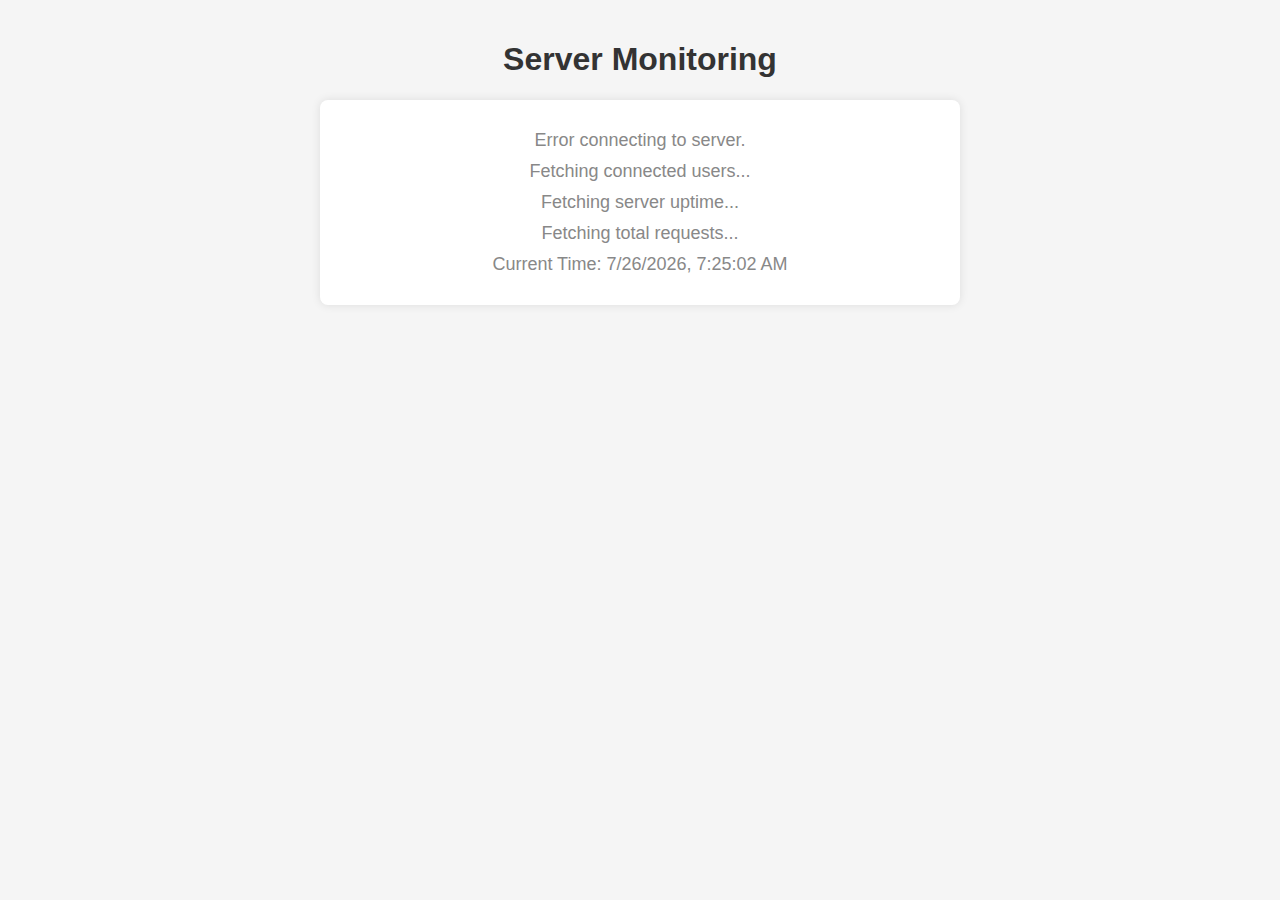
==== commit ea757121: "update index.html" ====
--- a/index.html
+++ b/index.html
@@ -43,6 +43,7 @@
     <div id="status" class="stat loading">Loading server status...</div>
     <div id="connected-users" class="stat loading">Fetching connected users...</div>
     <div id="uptime" class="stat loading">Fetching server uptime...</div>
+    <div id="total-requests" class="stat loading">Fetching total requests...</div>
     <div id="time" class="stat loading">Loading current time...</div>
   </div>
 
@@ -52,7 +53,8 @@
     eventSource.onmessage = function(event) {
       const data = JSON.parse(event.data);
       document.getElementById('status').textContent = `Status: ${data.message}`;
-      // Handle additional data here
+      document.getElementById('total-requests').textContent = `Total Requests: ${data.totalRequests}`;
+      // Additional data can be handled here
     };
 
     eventSource.onerror = function(event) {
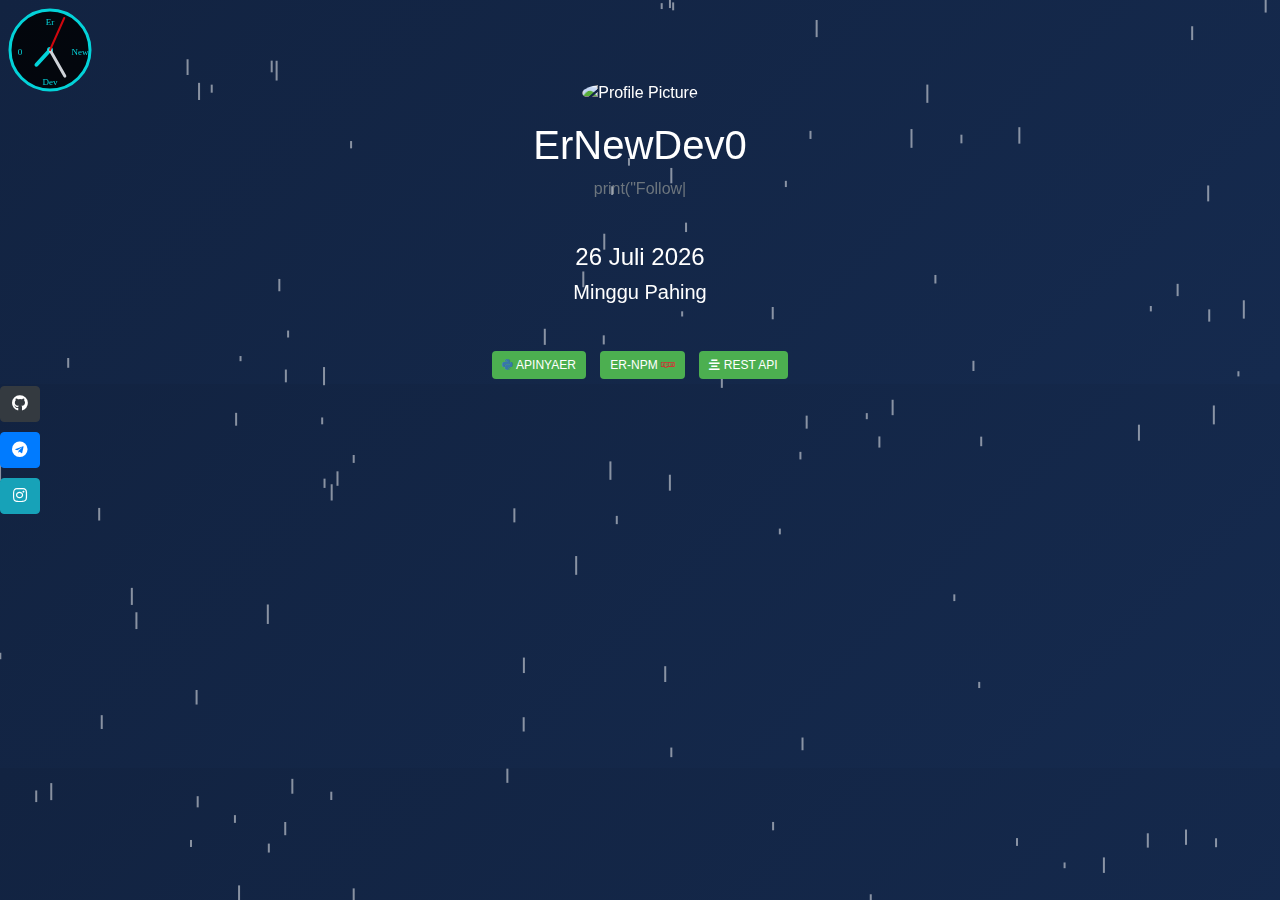
==== commit 977b1cd6: "update index.html" ====
--- a/index.html
+++ b/index.html
@@ -1,74 +1,431 @@
 <!DOCTYPE html>
 <html lang="en">
 <head>
-  <meta charset="UTF-8">
-  <meta name="viewport" content="width=device-width, initial-scale=1.0">
-  <title>Monitoring Page</title>
-  <style>
-    body {
-      font-family: Arial, sans-serif;
-      text-align: center;
-      background-color: #f5f5f5;
-      margin: 0;
-      padding: 20px;
-    }
-    h1 {
-      color: #333;
-    }
-    .stats-container {
-      background-color: #fff;
-      padding: 20px;
-      border-radius: 8px;
-      box-shadow: 0 0 10px rgba(0, 0, 0, 0.1);
-      margin: 20px auto;
-      width: 80%;
-      max-width: 600px;
-    }
-    .stat {
-      margin: 10px 0;
-      font-size: 18px;
-    }
-    .loading {
-      color: #888;
-    }
-    .error {
-      color: red;
-    }
-  </style>
+    <meta charset="UTF-8">
+    <meta http-equiv="X-UA-Compatible" content="IE=edge">
+    <meta name="viewport" content="width=device-width, initial-scale=1.0">
+    <title>What Is This</title>
+    <link rel="icon" href="https://t101.pixhost.to/thumbs/504/554431201_photo_2025-01-12_00-48-03_7458824443150729324.jpg">
+    <link rel="stylesheet" href="https://maxcdn.bootstrapcdn.com/bootstrap/4.0.0/css/bootstrap.min.css">
+    <link rel="stylesheet" href="https://cdnjs.cloudflare.com/ajax/libs/font-awesome/5.15.2/css/all.min.css">
+    <link rel="stylesheet" href="https://fonts.cdnfonts.com/css/pixel-operator">
+
+    <style>
+        /* Efek fade saat load */
+        body {
+            background: linear-gradient(135deg, #122341, #152a4e);
+            color: white;
+            opacity: 0;
+            transition: opacity 1s ease-in-out;
+        }
+        body.loaded {
+            opacity: 1;
+        }
+
+        /* Container styling */
+        .container {
+            text-align: center;
+            margin-top: 80px;
+            padding: 0 15px;
+        }
+
+        /* Efek hujan */
+        canvas {
+            position: fixed;
+            top: 0;
+            left: 0;
+            width: 100%;
+            height: 100%;
+            pointer-events: none;
+        }
+
+        /* Tanggal & Weton */
+        .date-container {
+            font-family: Sans-Serif, Arial;
+            display: inline-block;
+            background: rgba(255,255,255,0);
+            padding: 10px 20px;
+            border-radius: 10px;
+            cursor: pointer;
+            transition: transform 0.3s;
+        }
+
+        .date-container.flipping {
+            transform: rotateY(180deg);
+        }
+
+        /* Jam Digital */
+        #clock-container {
+            position: fixed;
+            top: 10px;
+            right: 10px;
+            z-index: -1; /* Menempatkan di belakang elemen lain */
+        }
+
+        #clock {
+            width: 100px;
+            height: 100px;
+            opacity: 0.8; /* Agar tidak terlalu mencolok */
+        }
+
+        @media (max-width: 576px) {
+            #clock {
+                width: 100px;
+                height: 100px;
+            }
+        }
+
+        /* Tombol Sosial Media */
+        .social-media {
+            position: fixed;
+            left: 0;
+            top: 50%;
+            transform: translateY(-50%);
+            z-index: 999;
+        }
+        .social-media a {
+            display: block;
+            margin: 10px 0;
+            padding: 5px; /* Ukuran tombol lebih kecil */
+            width: 40px; /* Ukuran tombol lebih kecil */
+            text-align: center;
+            transition: all 0.5s ease;
+            color: white;
+        }
+        .social-media a:hover {
+            width: 120px; /* Ukuran tombol saat hover */
+            background-color: rgba(0, 0, 0, 0.6);
+            border-radius: 0 20px 20px 0;
+        }
+        .text-muted {
+            color: white; /* Warna teks */
+            border-radius: 5px; /* Membuat sudut melengkung */
+        }
+        .lightning-flash {
+            position: fixed;
+            top: 0;
+            left: 0;
+            width: 100%;
+            height: 100vh;
+            background-color: rgba(255, 255, 255, 0.9);
+            opacity: 0;
+            z-index: 9999;
+            transition: opacity 0.2s;
+        }
+
+        /* Spinner styling */
+        .spinner {
+            display: none;
+            width: 24px;
+            height: 24px;
+            border: 4px solid rgba(255, 255, 255, 0.3);
+            border-top: 4px solid white;
+            border-radius: 50%;
+            animation: spin 1s linear infinite;
+            margin-left: 10px;
+        }
+
+        @keyframes spin {
+            0% { transform: rotate(0deg); }
+            100% { transform: rotate(360deg); }
+        }
+
+        /* Tombol dengan animasi */
+        .btn-animated {
+            background-color: #4CAF50; /* Warna hijau */
+            color: white;
+            border: none;
+            transition: transform 0.2s, box-shadow 0.2s;
+            margin: 5px;
+            font-size: 12px;
+            padding: 5px 10px;
+            display: inline-block;
+            position: relative;
+        }
+        .btn-animated:hover {
+            transform: translateY(-3px);
+            box-shadow: 0px 6px 15px rgba(0, 0, 0, 0.2);
+        }
+        .btn-animated:active {
+            transform: translateY(1px);
+            box-shadow: 0px 3px 10px rgba(0, 0, 0, 0.2);
+        }
+
+        /* Responsif untuk tombol-tombol */
+        @media (max-width: 576px) {
+            .btn-animated {
+                width: 45%;
+                margin: 5px;
+            }
+        }
+    </style>
 </head>
 <body>
-
-  <h1>Server Monitoring</h1>
-  <div class="stats-container">
-    <div id="status" class="stat loading">Loading server status...</div>
-    <div id="connected-users" class="stat loading">Fetching connected users...</div>
-    <div id="uptime" class="stat loading">Fetching server uptime...</div>
-    <div id="total-requests" class="stat loading">Fetching total requests...</div>
-    <div id="time" class="stat loading">Loading current time...</div>
-  </div>
-
-  <script>
-    const eventSource = new EventSource('/events');
-
-    eventSource.onmessage = function(event) {
-      const data = JSON.parse(event.data);
-      document.getElementById('status').textContent = `Status: ${data.message}`;
-      document.getElementById('total-requests').textContent = `Total Requests: ${data.totalRequests}`;
-      // Additional data can be handled here
-    };
-
-    eventSource.onerror = function(event) {
-      document.getElementById('status').textContent = 'Error connecting to server.';
-    };
-
-    function updateTime() {
-      const currentTime = new Date().toLocaleString();
-      document.getElementById('time').textContent = `Current Time: ${currentTime}`;
-    }
-
-    setInterval(updateTime, 1000);
-    updateTime();
-  </script>
+    <canvas id="rainCanvas"></canvas>
+    <div class="social-media">
+        <a href="javascript:void(0)" class="btn btn-dark" onclick="handleClick(this, 'https://github.com/erbots')"><i class="fab fa-github"></i><div class="spinner"></div></a>
+        <a href="javascript:void(0)" class="btn btn-primary" onclick="handleClick(this, 'https://t.me/chakszzz')"><i class="fab fa-telegram"></i><div class="spinner"></div></a>
+        <a href="javascript:void(0)" class="btn btn-info" onclick="handleClick(this, 'https://instagram.com/rikoyuan_')"><i class="fab fa-instagram"></i><div class="spinner"></div></a>
+    </div>
+    <div class="container">
+        <img src="https://t101.pixhost.to/thumbs/504/554431201_photo_2025-01-12_00-48-03_7458824443150729324.jpg" class="rounded-circle" width="150" alt="Profile Picture" loading="lazy">
+        <h1 class="mt-3">ErNewDev0</h1>
+        <p class="text-muted">print("Follow Me☺️☺️")</p>
+
+        <!-- Tanggal & Weton -->
+        <div class="date-container mt-3" onclick="flipDate()">
+            <h4 id="flip-date">01 Januari 2025</h4>
+            <h5 id="weton">Wage Pon</h5>
+        </div>
+
+        <!-- Jam Digital -->
+        <div id="clock-container">
+            <canvas id="clock" width="100" height="100"></canvas>
+        </div>
+
+        <!-- REST API Button -->
+        <div class="mt-4">
+            <a href="javascript:void(0)" class="btn btn-animated" onclick="handleClick(this, 'https://pypi.org/project/ApiNyaEr')"><i class="fab fa-python" style="color: #3776AB;"></i> APINYAER<div class="spinner"></div></a>
+            <a href="javascript:void(0)" class="btn btn-animated" onclick="handleClick(this, 'https://www.npmjs.com/package/@er-npm/scraper')">ER-NPM <i class="fab fa-npm" style="color: #CB3837;"></i><div class="spinner"></div></a>
+            <a href="javascript:void(0)" class="btn btn-animated" onclick="handleClick(this, 'https://rest-er-api.vercel.app')"><i class="fas fa-align-center"></i> REST API<div class="spinner"></div></a>
+        </a>
+    </div>
+
+    <script>
+        // Efek fade-in saat halaman load
+        document.addEventListener("DOMContentLoaded", function () {
+            document.body.classList.add("loaded");
+        });
+
+        // Function to handle button click with loading spinner
+        function handleClick(button, url) {
+            const spinner = button.querySelector('.spinner');
+            spinner.style.display = 'inline-block';
+            setTimeout(() => {
+                window.location.href = url;
+            }, 1000); // Simulate loading time
+        }
+
+        // Update tanggal dan weton
+        const dateElement = document.getElementById("flip-date");
+        const wetonElement = document.getElementById("weton");
+
+        function updateDate() {
+            const date = new Date();
+            const day = date.getDate();
+            const monthNames = ["Januari", "Februari", "Maret", "April", "Mei", "Juni",
+                                "Juli", "Agustus", "September", "Oktober", "November", "Desember"];
+            const month = monthNames[date.getMonth()];
+            const year = date.getFullYear();
+
+            dateElement.innerText = `${day} ${month} ${year}`;
+
+            // Hitung weton
+            const pasaran = ["Legi", "Pahing", "Pon", "Wage", "Kliwon"];
+            const hariJawa = ["Minggu", "Senin", "Selasa", "Rabu", "Kamis", "Jumat", "Sabtu"];
+            const wetonIndex = (date.getDay() + day) % 5;
+            wetonElement.innerText = `${hariJawa[date.getDay()]} ${pasaran[wetonIndex]}`;
+        }
+
+        function flipDate() {
+            const dateBox = document.querySelector('.date-container');
+            dateBox.classList.add('flipping');
+            setTimeout(() => {
+                dateBox.classList.remove('flipping');
+            }, 400);
+        }
+
+        updateDate();
+
+        // Update jam setiap detik
+        function drawClock() {
+            const canvas = document.getElementById("clock");
+            const ctx = canvas.getContext("2d");
+            const now = new Date();
+
+            ctx.clearRect(0, 0, canvas.width, canvas.height);
+            
+            const centerX = canvas.width / 2;
+            const centerY = canvas.height / 2;
+            const radius = 40;
+
+            // 🎯 Gambar Lingkaran Jam
+            ctx.beginPath();
+            ctx.arc(centerX, centerY, radius, 0, 2 * Math.PI);
+            ctx.fillStyle = "#000";
+            ctx.fill();
+            ctx.lineWidth = 3;
+            ctx.strokeStyle = "#00FFFF";
+            ctx.stroke();
+            
+            // 🎯 Gambar Titik Tengah
+            ctx.beginPath();
+            ctx.arc(centerX, centerY, 3, 0, 2 * Math.PI);
+            ctx.fillStyle = "#00FFFF";
+            ctx.fill();
+
+            // 🎯 Ganti angka dengan teks "er new dev 0"
+            ctx.fillStyle = "#00FFFF";
+            ctx.font = "9px 'Press Start 2P'";
+            ctx.textAlign = "center";
+            ctx.fillText("Er", centerX, centerY - 25);
+            ctx.fillText("New", centerX + 30, centerY + 5);
+            ctx.fillText("Dev", centerX, centerY + 35);
+            ctx.fillText("0", centerX - 30, centerY + 5);
+
+            // 🎯 Gambar Jarum Jam
+            function drawHand(angle, length, color, lineWidth) {
+                ctx.beginPath();
+                ctx.moveTo(centerX, centerY);
+                ctx.lineTo(centerX + length * Math.cos(angle), centerY + length * Math.sin(angle));
+                ctx.strokeStyle = color;
+                ctx.lineWidth = lineWidth;
+                ctx.lineCap = "round";
+                ctx.stroke();
+            }
+
+            // 🎯 Konversi Waktu ke Sudut
+            const hours = now.getHours() % 12;
+            const minutes = now.getMinutes();
+            const seconds = now.getSeconds();
+
+            const hourAngle = ((hours + minutes / 60) * 30 - 90) * Math.PI / 180;
+            const minuteAngle = ((minutes + seconds / 60) * 6 - 90) * Math.PI / 180;
+            const secondAngle = (seconds * 6 - 90) * Math.PI / 180;
+
+            drawHand(hourAngle, 20, "#00FFFF", 4);
+            drawHand(minuteAngle, 30, "#FFFFFF", 3);
+            drawHand(secondAngle, 35, "#FF0000", 2);
+
+            requestAnimationFrame(drawClock);
+        }
+
+        drawClock(); 
+
+        // Efek hujan dengan Canvas
+        const canvas = document.getElementById("rainCanvas");
+        const ctx = canvas.getContext("2d");
+
+        canvas.width = window.innerWidth;
+        canvas.height = window.innerHeight;
+
+        let drops = [];
+
+        class Drop {
+            constructor() {
+                this.x = Math.random() * canvas.width;
+                this.y = Math.random() * canvas.height;
+                this.length = Math.random() * 15 + 5;
+                this.speed = Math.random() * 4 + 2;
+            }
+
+            fall() {
+                this.y += this.speed;
+                if (this.y > canvas.height) {
+                    this.y = -this.length;
+                    this.x = Math.random() * canvas.width;
+                }
+            }
+
+            draw() {
+                ctx.beginPath();
+                ctx.moveTo(this.x, this.y);
+                ctx.lineTo(this.x, this.y + this.length);
+                ctx.strokeStyle = "rgba(255, 255, 255, 0.5)";
+                ctx.lineWidth = 2;
+                ctx.stroke();
+            }
+        }
+
+        function createRain() {
+            for (let i = 0; i < 100; i++) {
+                drops.push(new Drop());
+            }
+        }
+
+        function animateRain() {
+            ctx.clearRect(0, 0, canvas.width, canvas.height);
+            for (let drop of drops) {
+                drop.fall();
+                drop.draw();
+            }
+            requestAnimationFrame(animateRain);
+        }
+
+        createRain();
+        animateRain();
+
+        window.addEventListener("resize", () => {
+            canvas.width = window.innerWidth;
+            canvas.height = window.innerHeight;
+            drops = [];
+            createRain();
+        });
+
+        const textElement = document.querySelector(".text-muted");
+        const text = 'print("Follow Me☺️☺️")';
+        let index = 0;
+        let cursorVisible = true;
+        
+        function typeText() {
+            if (index < text.length) {
+                textElement.innerHTML = text.slice(0, index) + '<span class="cursor">|</span>';
+                index++;
+                setTimeout(typeText, 50); // Kecepatan mengetik
+            } else {
+                blinkCursor(); // Memulai efek berkedip setelah selesai mengetik
+            }
+        }
+        
+        function blinkCursor() {
+            setInterval(() => {
+                cursorVisible = !cursorVisible;
+                textElement.innerHTML = text + (cursorVisible ? '<span class="cursor">|</span>' : '');
+            }, 500); // Efek berkedip tiap 500ms
+        }
+        
+        typeText();
+        
+        function lightningEffect() {
+            let flash = document.createElement("div");
+            flash.classList.add("lightning-flash");
+            document.body.appendChild(flash);
+        
+            // Flash pertama (kilatan cepat)
+            setTimeout(() => {
+                flash.style.opacity = 1;
+            }, Math.random() * 500); // Petir muncul secara acak
+        
+            setTimeout(() => {
+                flash.style.opacity = 0;
+            }, 100 + Math.random() * 200); // Kilatan cepat menghilang
+        
+            // Flash kedua (lebih redup)
+            setTimeout(() => {
+                flash.style.opacity = 0.7;
+            }, 300 + Math.random() * 500);
+        
+            setTimeout(() => {
+                flash.style.opacity = 0;
+                document.body.removeChild(flash); // Hapus elemen setelah efek selesai
+            }, 600 + Math.random() * 500);
+        }
+        
+        // Jalankan efek petir setiap 5-15 detik, dan kadang-kadang 2 kali cepat
+        setInterval(() => {
+            lightningEffect();
+            playThunderSound();
+        
+            // Tambahkan efek kedua dengan waktu acak yang cepat
+            if (Math.random() < 0.3) { // 30% kemungkinan untuk flash kedua yang cepat
+                setTimeout(() => {
+                    lightningEffect();
+                    playThunderSound();
+                }, Math.random() * 500); // Menambahkan delay cepat
+            }
+        
+        }, Math.random() * 10000 + 5000);
+    </script>
 
 </body>
 </html>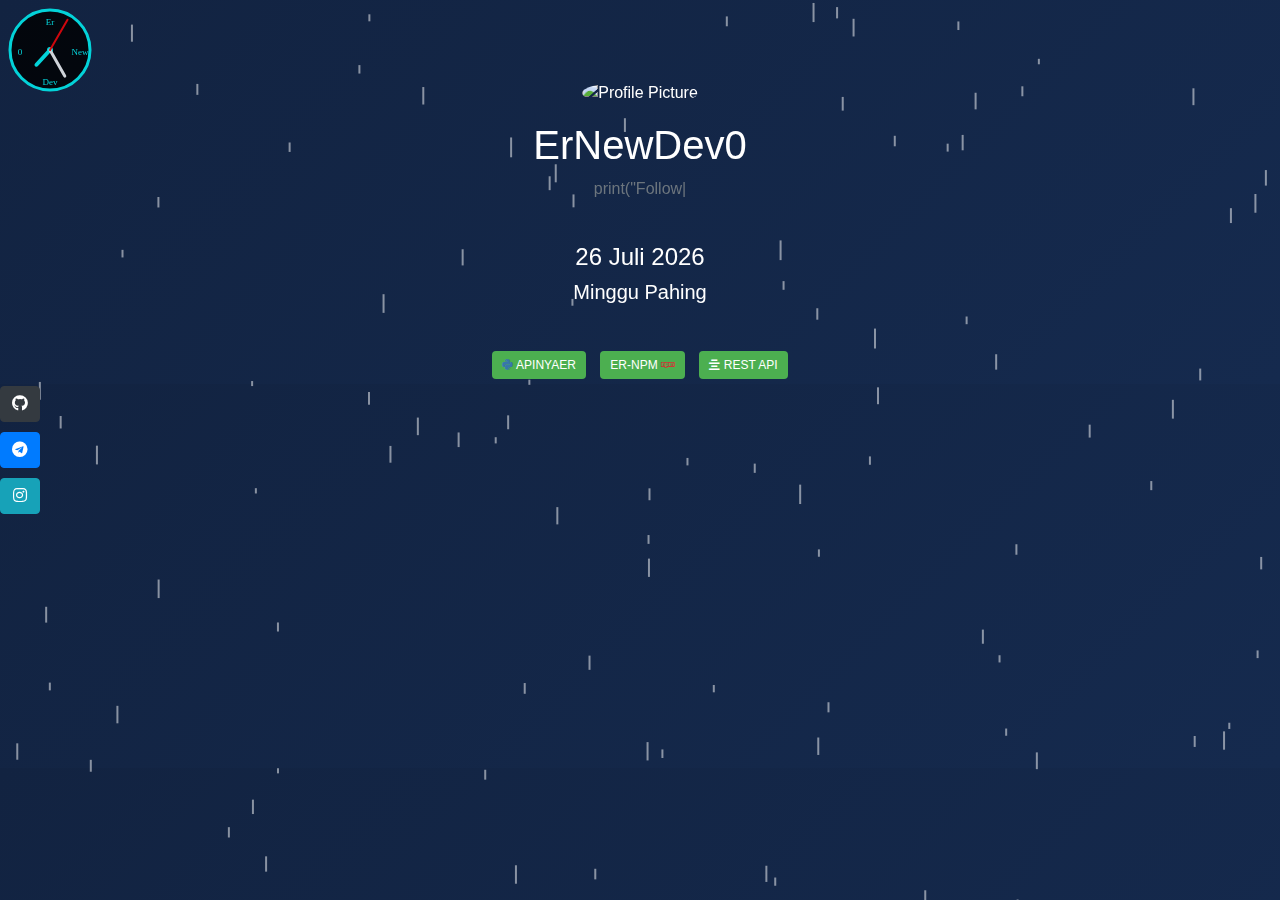
==== commit 757d3186: "update index.html" ====
--- a/index.html
+++ b/index.html
@@ -188,7 +188,6 @@
             <a href="javascript:void(0)" class="btn btn-animated" onclick="handleClick(this, 'https://pypi.org/project/ApiNyaEr')"><i class="fab fa-python" style="color: #3776AB;"></i> APINYAER<div class="spinner"></div></a>
             <a href="javascript:void(0)" class="btn btn-animated" onclick="handleClick(this, 'https://www.npmjs.com/package/@er-npm/scraper')">ER-NPM <i class="fab fa-npm" style="color: #CB3837;"></i><div class="spinner"></div></a>
             <a href="javascript:void(0)" class="btn btn-animated" onclick="handleClick(this, 'https://rest-er-api.vercel.app')"><i class="fas fa-align-center"></i> REST API<div class="spinner"></div></a>
-        </a>
     </div>
 
     <script>
@@ -426,6 +425,5 @@
         
         }, Math.random() * 10000 + 5000);
     </script>
-
 </body>
 </html>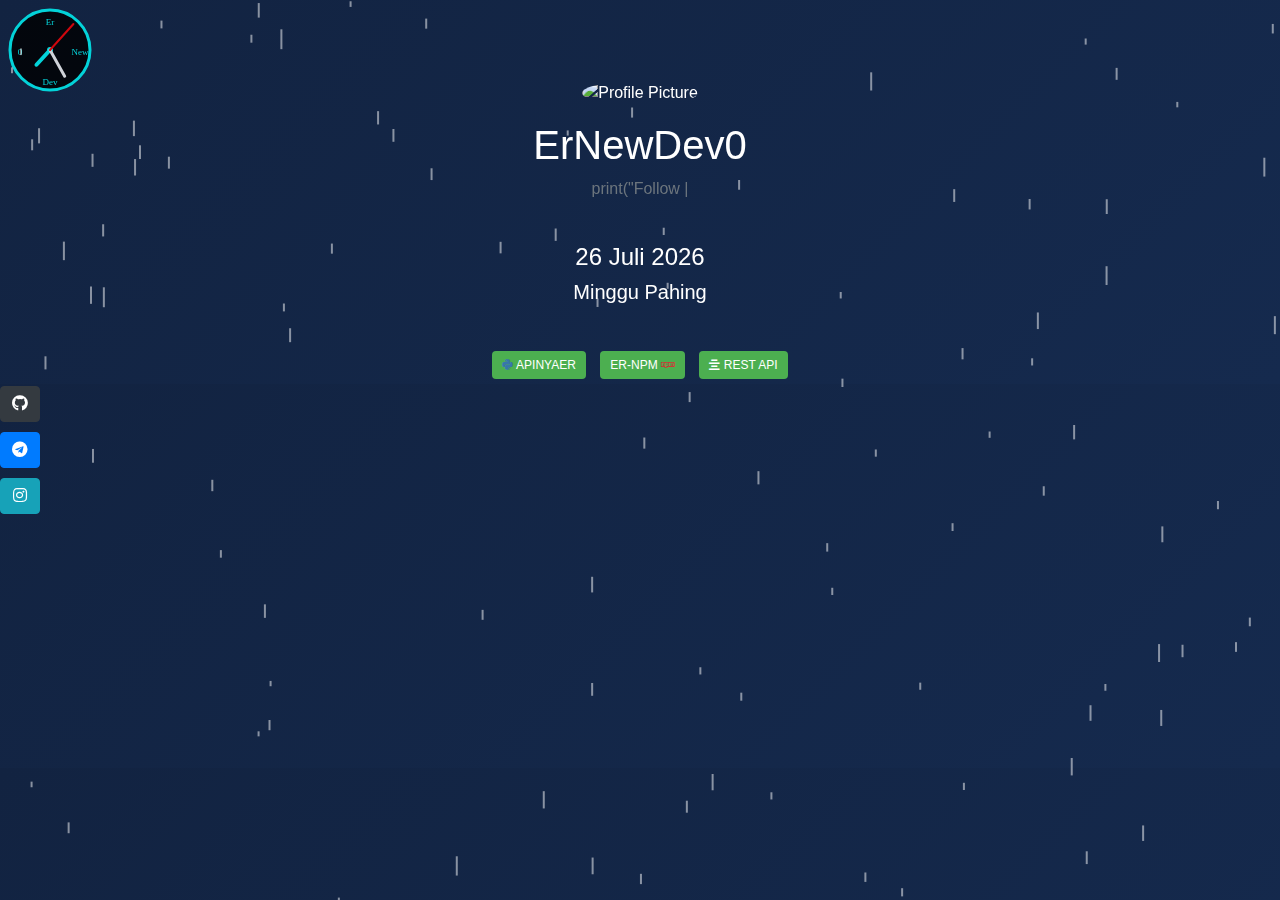
==== commit 6ac4c8c4: "update index.html" ====
--- a/index.html
+++ b/index.html
@@ -188,6 +188,7 @@
             <a href="javascript:void(0)" class="btn btn-animated" onclick="handleClick(this, 'https://pypi.org/project/ApiNyaEr')"><i class="fab fa-python" style="color: #3776AB;"></i> APINYAER<div class="spinner"></div></a>
             <a href="javascript:void(0)" class="btn btn-animated" onclick="handleClick(this, 'https://www.npmjs.com/package/@er-npm/scraper')">ER-NPM <i class="fab fa-npm" style="color: #CB3837;"></i><div class="spinner"></div></a>
             <a href="javascript:void(0)" class="btn btn-animated" onclick="handleClick(this, 'https://rest-er-api.vercel.app')"><i class="fas fa-align-center"></i> REST API<div class="spinner"></div></a>
+            </div>
     </div>
 
     <script>
